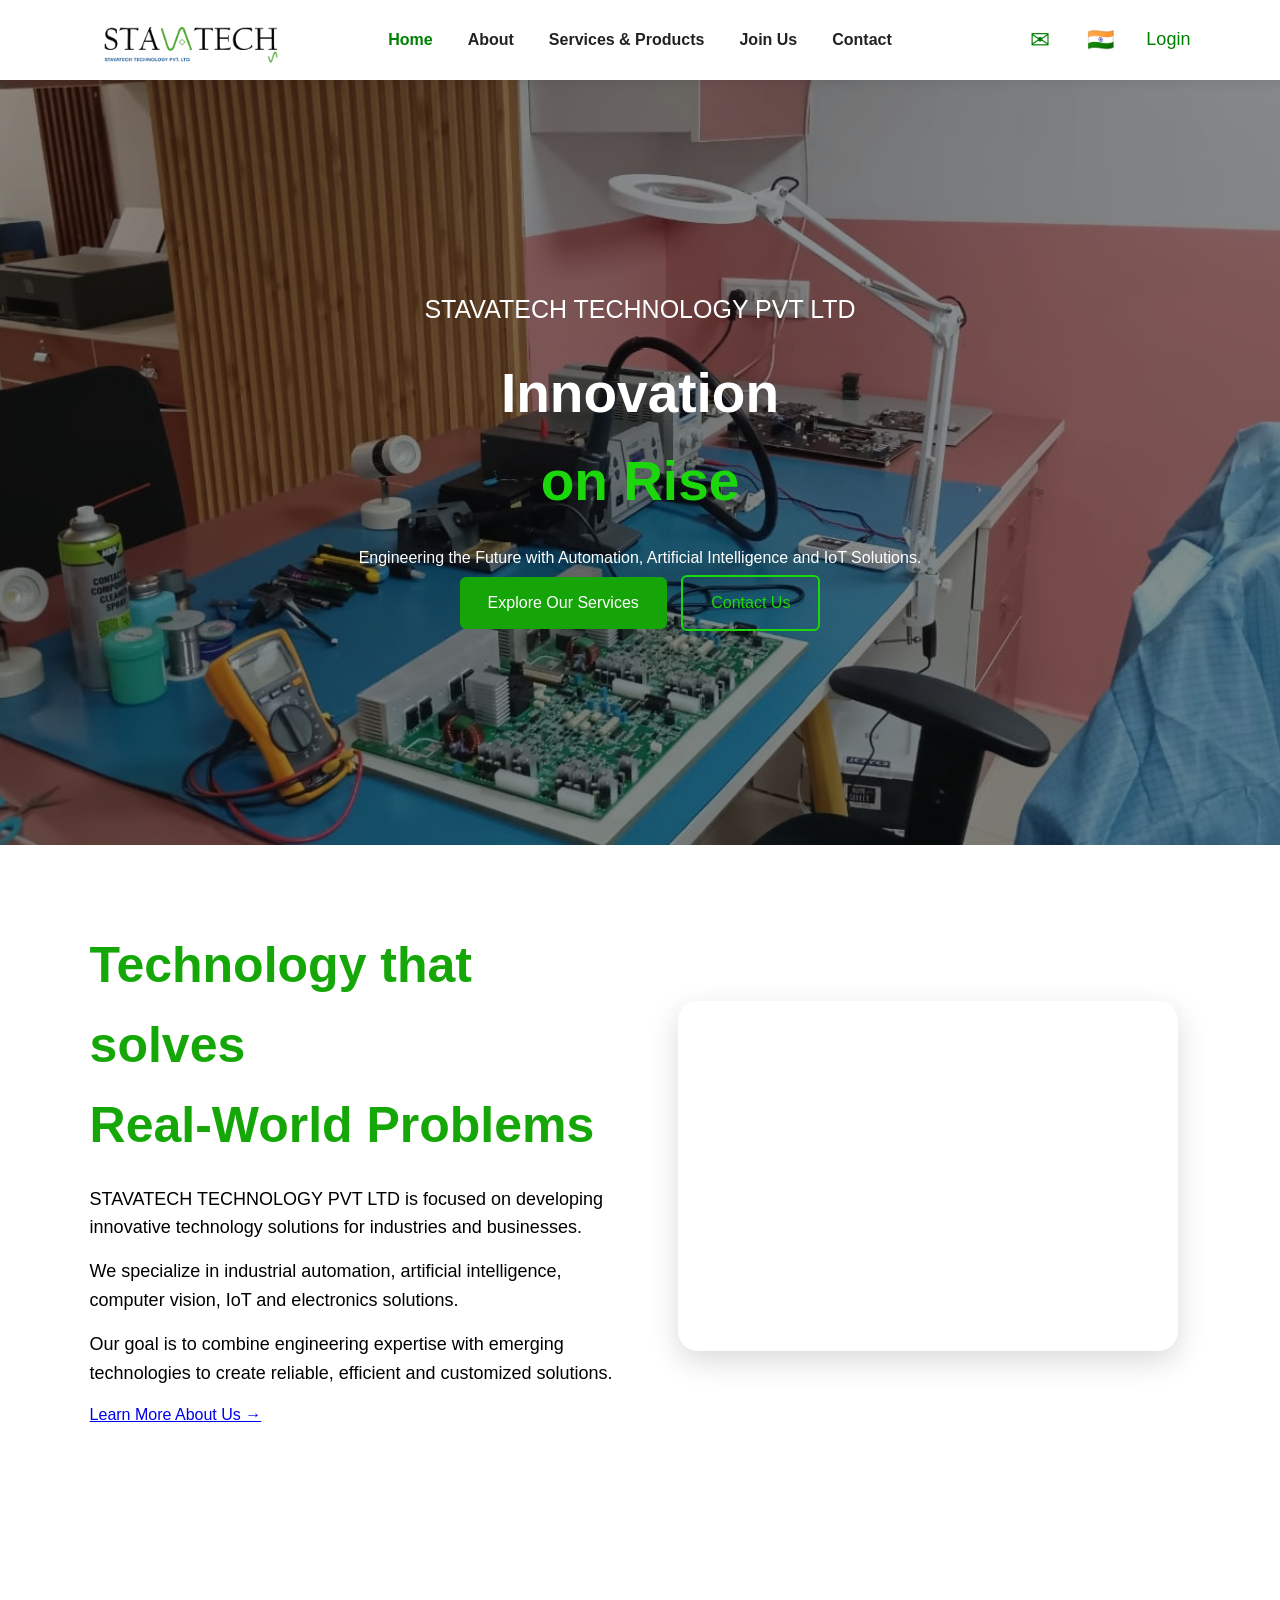
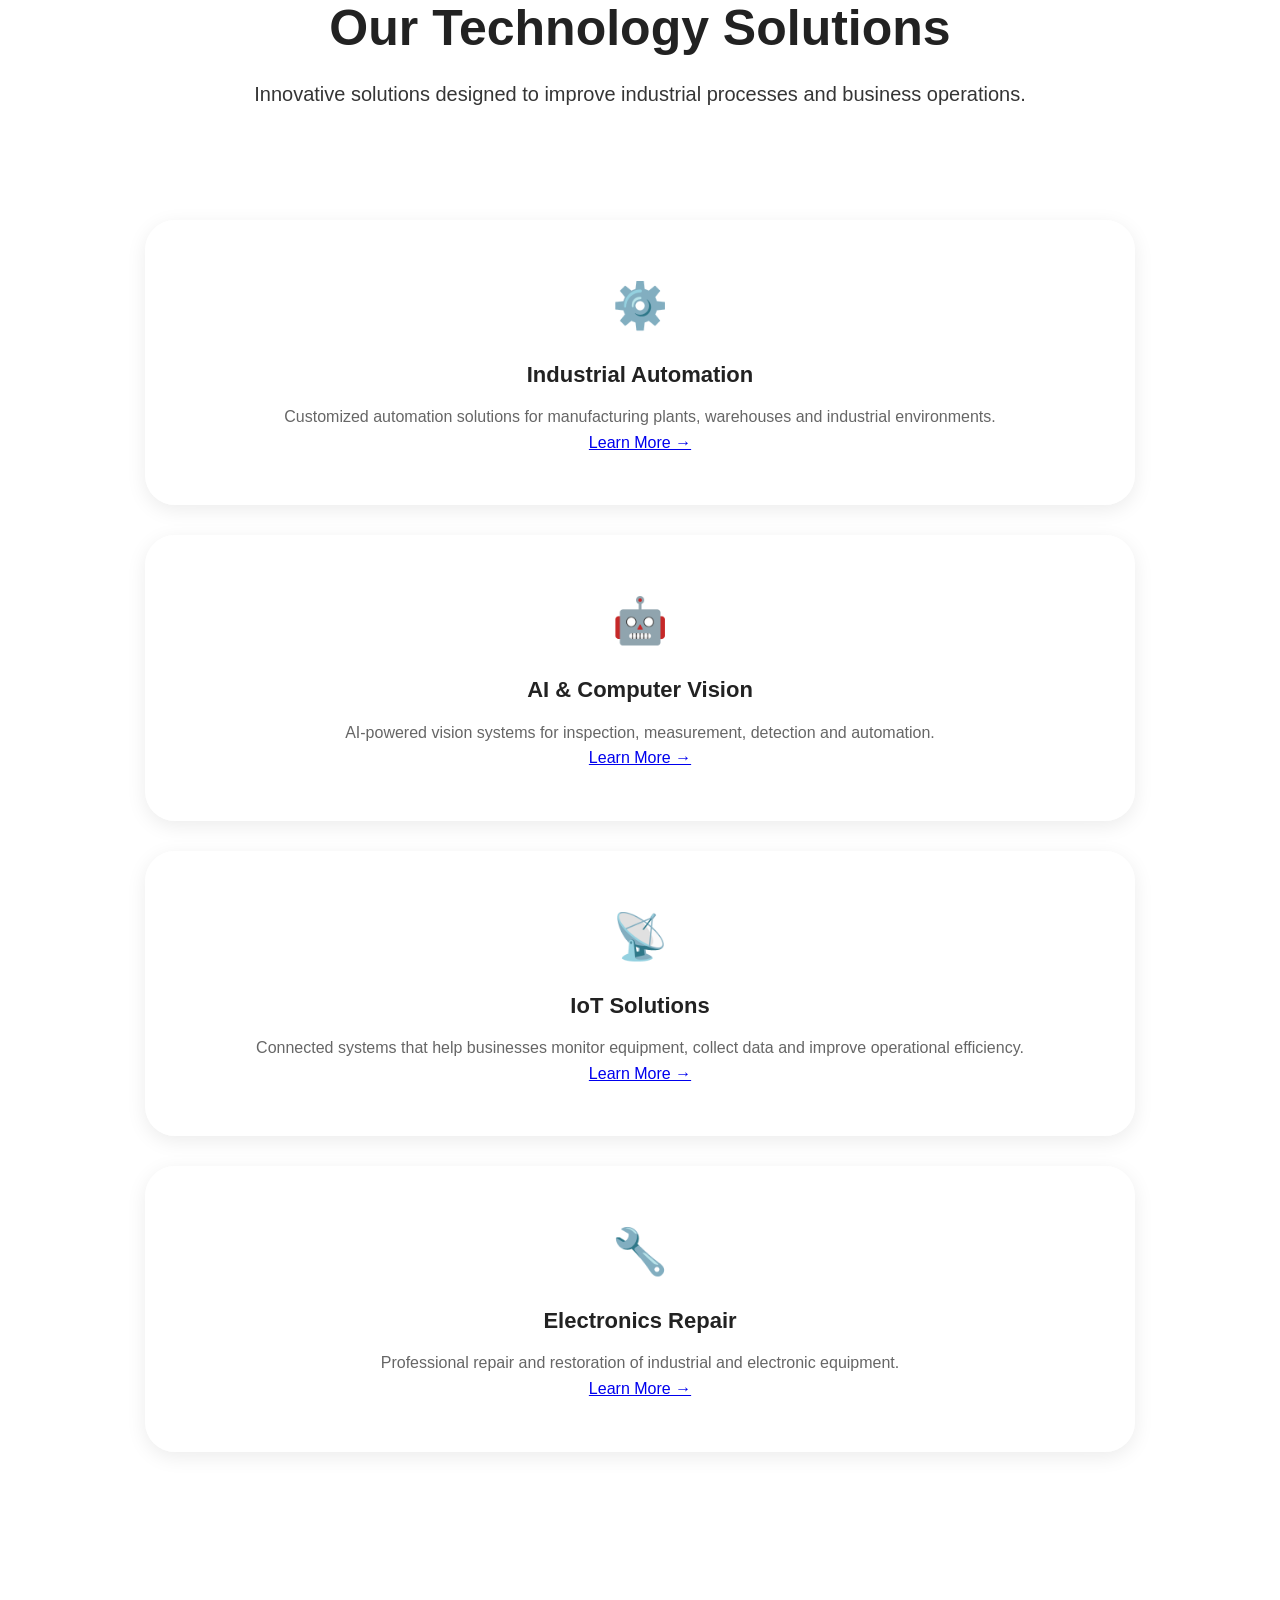
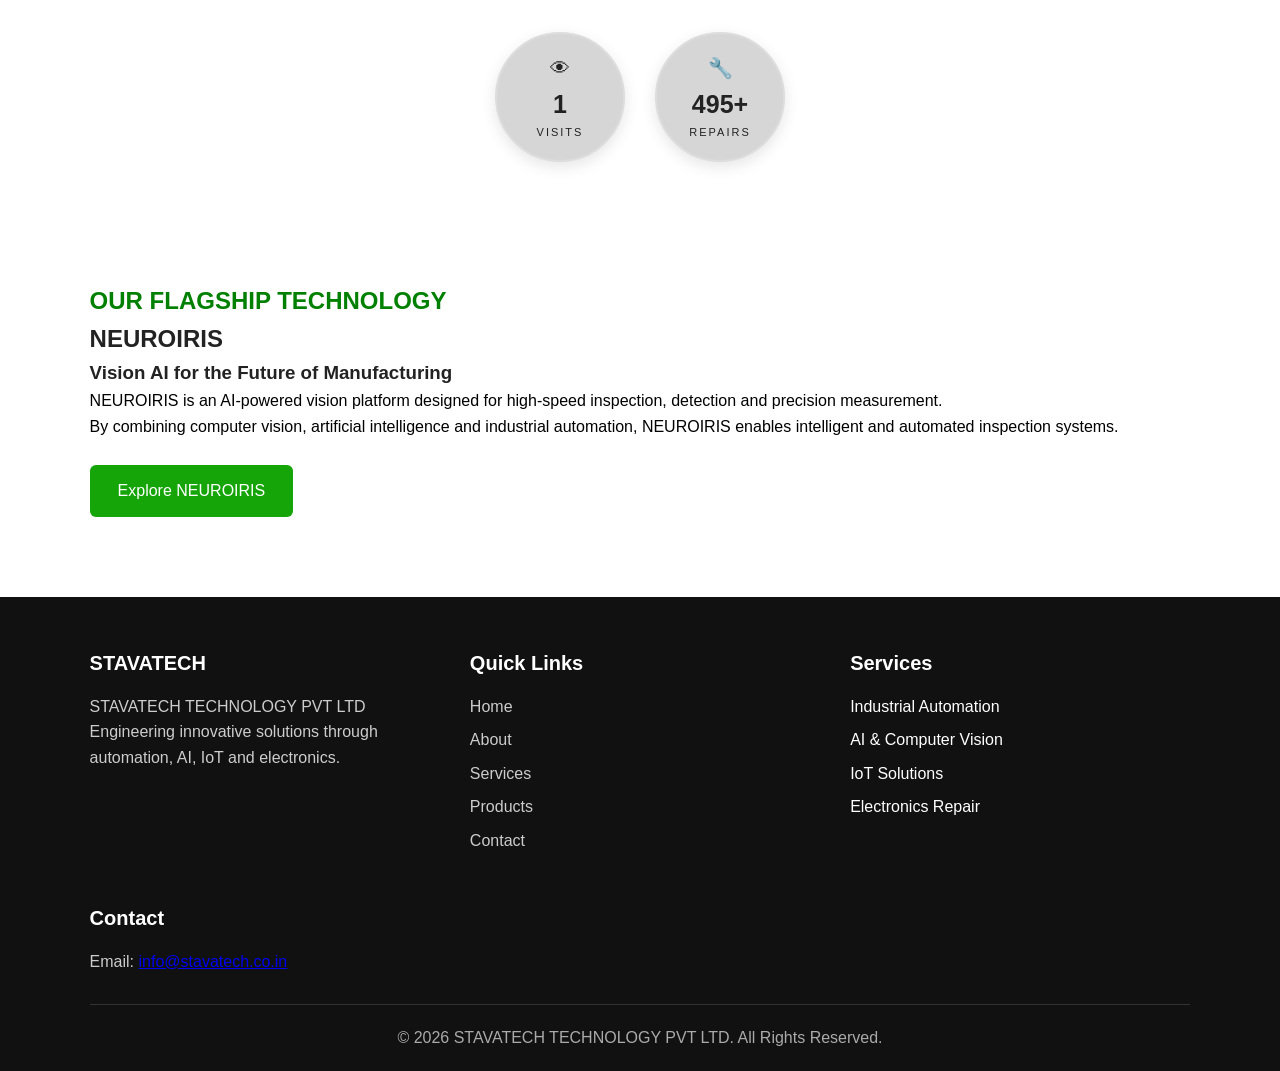
==== index.html @ 7c01b71f "Test commit" ====
<!doctype html>
<html lang="en">
  <head>
    <meta charset="UTF-8" />
    <meta name="viewport" content="width=device-width, initial-scale=1.0" />
    <link rel="icon" type="image/png" href="assets/logo1.png" />
    <link rel="stylesheet" href="style.css" />

    <title>STAVATECH TECHNOLOGY PVT LTD</title>
  </head>

  <body>
    <!--nav bar-->

    <header class="header">
      <nav class="navbar">
        <!--logo-->
        <div class="logo">
          <a href="index.html" class="logo">
            <img src="assets/logobg.png" alt="STAVATECH Logo" />
          </a>
        </div>

        <!--nav links-->
        <ul class="nav-links">
          <li>
            <a href="index.html" class="active">Home</a>
          </li>

          <li>
            <a href="about.html">About</a>
          </li>

          <li>
            <a href="services.html">Services & Products</a>
          </li>

          <li>
            <a href="join.html">Join Us</a>
          </li>

          <li>
            <a href="contact.html">Contact</a>
          </li>
        </ul>

        <!--email-->
        <a
          href="mailto:info@stavatech.co.in"
          class="email-icon"
          title="Email Us"
        >
          ✉
        </a>

        <!--linkedin-->
        <a
          href="https://www.linkedin.com/company/stavatech/"
          class="linkedin-icon"
          title="Visit our LinkedIn"
          target="_blank"
        >
          🇮🇳
        </a>

        <!--login-->
        <a href="login.html" class="login-icon" title="Login"> Login </a>
      </nav>
    </header>

    <!--HERO-->

    <main>
      <section class="hero">
        <!--slideshow-->

        <div class="hero-slideshow">
          <div
            class="slide active"
            style="background-image: url(&quot;assets/hero1.jpg&quot;)"
          ></div>

          <div
            class="slide"
            style="background-image: url(&quot;assets/hero2.jpg&quot;)"
          ></div>

          <div
            class="slide"
            style="background-image: url(&quot;assets/img4.jpg&quot;)"
          ></div>

          <div
            class="slide"
            style="background-image: url(&quot;assets/right.png&quot;)"
          ></div>

          <div
            class="slide"
            style="background-image: url(&quot;assets/hero5.jpeg&quot;)"
          ></div>
        </div>

        <div class="hero-overlay"></div>

        <!-- Hero Text -->

        <div class="hero-content">
          <p class="company-name">STAVATECH TECHNOLOGY PVT LTD</p>

          <h1>
            Innovation<br />
            <span>on Rise</span>
          </h1>

          <p>
            Engineering the Future with Automation, Artificial Intelligence and
            IoT Solutions.
          </p>

          <a href="services.html" class="btn"> Explore Our Services </a>

          <a href="contact.html" class="btn btn-outline"> Contact Us </a>
        </div>
      </section>

      <!-- INTRODUCTION -->

      <section>
        <div class="intro-container">
          <div class="intro-text">
            <h2>
              Technology that solves<br />
              Real-World Problems
            </h2>

            <p>
              STAVATECH TECHNOLOGY PVT LTD is focused on developing innovative
              technology solutions for industries and businesses.
            </p>

            <p>
              We specialize in industrial automation, artificial intelligence,
              computer vision, IoT and electronics solutions.
            </p>

            <p>
              Our goal is to combine engineering expertise with emerging
              technologies to create reliable, efficient and customized
              solutions.
            </p>

            <a href="about.html" class="text-link small-text">
              Learn More About Us →
            </a>
          </div>

          <div class="intro-image">
            <video autoplay muted loop playsinline>
              <source src="assets/vid.mp4" type="video/mp4" />

              Your browser does not support the video tag.
            </video>
          </div>
        </div>
      </section>

      <!-- SERVICES -->

      <section>
        <div class="section-title">
          <h2>Our Technology Solutions</h2>

          <p>
            Innovative solutions designed to improve industrial processes and
            business operations.
          </p>
        </div>

        <div class="services-container">
          <!--1-->

          <div class="service-card">
            <div class="service-icon">⚙️</div>

            <h3>Industrial Automation</h3>

            <p>
              Customized automation solutions for manufacturing plants,
              warehouses and industrial environments.
            </p>

            <a href="services.html"> Learn More → </a>
          </div>

          <!--2-->

          <div class="service-card">
            <div class="service-icon">🤖</div>

            <h3>AI & Computer Vision</h3>

            <p>
              AI-powered vision systems for inspection, measurement, detection
              and automation.
            </p>

            <a href="services.html"> Learn More → </a>
          </div>

          <!--3-->

          <div class="service-card">
            <div class="service-icon">📡</div>

            <h3>IoT Solutions</h3>

            <p>
              Connected systems that help businesses monitor equipment, collect
              data and improve operational efficiency.
            </p>

            <a href="services.html"> Learn More → </a>
          </div>

          <!--4-->

          <div class="service-card">
            <div class="service-icon">🔧</div>

            <h3>Electronics Repair</h3>

            <p>
              Professional repair and restoration of industrial and electronic
              equipment.
            </p>

            <a href="services.html"> Learn More → </a>
          </div>
        </div>
      </section>

      <!-- COUNTERS -->

      <div class="counters-container">
        <div class="counter-circle">
          <span class="counter-icon"> 👁 </span>

          <span id="visitCount"> 0 </span>

          <small> VISITS </small>
        </div>

        <div class="counter-circle">
          <span class="counter-icon"> 🔧 </span>

          <span id="repairCount"> 500 </span>

          <small> REPAIRS </small>
        </div>
      </div>

      <!-- NEUROIRIS SECTION -->

      <section>
        <div>
          <div>
            <h1 style="color: #008000">OUR FLAGSHIP TECHNOLOGY</h1>

            <h2>NEUROIRIS</h2>

            <h3>Vision AI for the Future of Manufacturing</h3>

            <p style="color: black">
              NEUROIRIS is an AI-powered vision platform designed for high-speed
              inspection, detection and precision measurement.
            </p>

            <p style="color: black">
              By combining computer vision, artificial intelligence and
              industrial automation, NEUROIRIS enables intelligent and automated
              inspection systems.
            </p>

            <br />

            <a href="product.html" class="btn primary-btn">
              Explore NEUROIRIS
            </a>
          </div>
        </div>
      </section>
    </main>

    <!-- FOOTER -->

    <footer class="footer">
      <div class="container footer-container">
        <!-- Company -->

        <div class="footer-column">
          <h3>STAVATECH</h3>

          <p>STAVATECH TECHNOLOGY PVT LTD</p>

          <p>
            Engineering innovative solutions through automation, AI, IoT and
            electronics.
          </p>
        </div>

        <div class="footer-column">
          <h3>Quick Links</h3>

          <ul>
            <li>
              <a href="index.html"> Home </a>
            </li>

            <li>
              <a href="about.html"> About </a>
            </li>

            <li>
              <a href="services.html"> Services </a>
            </li>

            <li>
              <a href="product.html"> Products </a>
            </li>

            <li>
              <a href="contact.html"> Contact </a>
            </li>
          </ul>
        </div>

        <!-- Services -->

        <div class="footer-column">
          <h3>Services</h3>

          <ul>
            <li>Industrial Automation</li>

            <li>AI & Computer Vision</li>

            <li>IoT Solutions</li>

            <li>Electronics Repair</li>
          </ul>
        </div>

        <div class="footer-column">
          <h3>Contact</h3>

          <p>
            Email:

            <a href="mailto:info@stavatech.co.in"> info@stavatech.co.in </a>
          </p>
        </div>
      </div>

      <div class="footer-bottom">
        <p>© 2026 STAVATECH TECHNOLOGY PVT LTD. All Rights Reserved.</p>
      </div>
    </footer>

    <button id="backToTop">↑</button>
    <script src="script.js"></script>
  </body>
</html>
---- style.css ----
* {
  margin: 0;
  padding: 0;
  box-sizing: border-box;
}

html {
  scroll-behavior: smooth;
}

body {
  font-family: Arial, Helvetica, sans-serif;
  background-color: #ffffff;
  color: #222;
  line-height: 1.6;
}

.navbar {
  width: 100%;
  background-color: #ffffff;
  padding: 15px 7%;

  display: flex;
  align-items: center;

  position: sticky;
  top: 0;
  z-index: 1000;

  box-shadow: 0 2px 10px rgba(0, 0, 0, 0.08);
}

.logo {
  font-size: 28px;
  font-weight: bold;
  color: #0b5ed7;
  text-decoration: none;
}

.logo img {
  width: 200px;
  height: auto;
  display: block;
}

.logo span {
  color: #222;
}

.nav-links {
  position: absolute;
  left: 50%;
  transform: translateX(-50%);

  display: flex;
  list-style: none;
  gap: 35px;
}

.nav-links li a {
  text-decoration: none;
  color: #222;
  font-size: 16px;
  font-weight: 600;
  transition: 0.3s;
}

.nav-links li a:hover {
  color: #008000;
}

.email-icon {
  position: absolute;
  right: 18%;

  font-size: 24px;
  color: #008000;
  text-decoration: none;

  transition: 0.3s;
}

.email-icon:hover {
  color: #008000;
  transform: scale(1.15);
}

.linkedin-icon {
  position: absolute;
  right: 13%;

  font-size: 22px;
  color: #008000;

  text-decoration: none;

  transition: 0.3s;
  font-weight: bold;
}

.linkedin-icon:hover {
  color: #008000;
  transform: scale(1.15);
}

.login-icon {
  position: absolute;
  right: 7%;

  font-size: 18px;
  color: #008000;

  text-decoration: none;

  transition: 0.3s;
}

.login-icon:hover {
  color: #008000;
  transform: scale(1.15);
}

/* Active navigation link */

.nav-links li a.active {
  color: #008000;
  font-weight: bold;
}

/*HERO SECTION*/

.hero {
  min-height: 85vh;
  display: flex;
  align-items: center;
  justify-content: center;
  text-align: center;
  padding: 80px 7%;
  background: linear-gradient(135deg, #eaf3ff, #ffffff);
}

.hero-content {
  max-width: 900px;
}

.hero h1 {
  font-size: 55px;
  margin-bottom: 20px;
  color: #ffffff;
}

.hero h1 span {
  color: #1cd70b;
}

.hero1 p {
  font-size: 19px;
  color: #ffffff;
  max-width: 700px;
  margin: 0 auto 30px;
}

/*  HERO SLIDESHOW*/

.hero {
  position: relative;
  min-height: 85vh;
  overflow: hidden;

  display: flex;
  align-items: center;
  justify-content: center;

  text-align: center;

  padding: 80px 7%;

  color: white;
}

/* Slideshow container */

.hero-slideshow {
  position: absolute;
  top: 0;
  left: 0;

  width: 100%;
  height: 100%;

  overflow: hidden;
  z-index: 0;
}

/* Individual slides */

.slide {
  position: absolute;

  top: 0;
  left: 0;

  width: 100%;
  height: 100%;

  background-size: cover;
  background-position: center;

  /* Start outside the screen on the right */
  transform: translateX(100%);

  transition: transform 1s ease-in-out;
}

/* Active slide */

.slide.active {
  transform: translateX(0);
}

.slide.previous {
  transform: translateX(-100%);
}

/* Dark overlay */

.hero-overlay {
  position: absolute;

  top: 0;
  left: 0;

  width: 100%;
  height: 100%;

  background: rgba(0, 0, 0, 0.45);

  z-index: 1;
}

/* Hero content */

.hero-content {
  position: relative;

  z-index: 2;

  max-width: 900px;

  color: white;
}

/* Company name */

.company-name {
  font-size: 25px;
  margin-bottom: 20px;

  color: white;
}

/* Buttons */

.hero .btn {
  margin: 5px;
}

/*INTRO*/

.intro-container {
  display: flex;
  flex-direction: row;

  gap: 50px;
}

.intro-text {
  flex: 1;
}

.intro-text h2 {
  font-size: 50px;
  margin-bottom: 20px;
  color: #15a707;
}

.intro-text p {
  color: #000000;
  margin-bottom: 15px;
  font-size: large;
  font-weight: 500;
}

.intro-image {
  flex: 1;
}

.intro-image {
  flex: 1;
  display: flex;
  justify-content: center;
  align-items: center;
}

.intro-image video {
  width: 100%;
  max-width: 500px;
  height: 350px;
  object-fit: cover;
  border-radius: 20px;
  box-shadow: 0 10px 30px rgba(0, 0, 0, 0.15);
}
/*BUTTONS*/

.btn {
  display: inline-block;
  padding: 13px 28px;
  background-color: #15a508;
  color: #ffffff;
  text-decoration: none;
  border-radius: 6px;
  font-size: 16px;
  border: none;
  cursor: pointer;
  transition: 0.3s;
}

.btn:hover {
  background-color: #15a508;
  transform: translateY(-2px);
}

.btn-outline {
  background-color: transparent;
  color: #1cd70b;
  border: 2px solid #1cd70b;
  margin-left: 10px;
}

.btn-outline:hover {
  background-color: #1cd70b;
  color: #ffffff;
}

/*SECTION*/

section {
  padding: 80px 7%;
}

.section-title {
  text-align: center;
  margin-bottom: 50px;
}

.section-title h2 {
  font-size: 50px;
  margin-bottom: 10px;
}

.section-title p {
  color: #353535;
  font-size: 20px;
}

/*ABOUT SECTION*/

.about-container {
  display: flex;
  flex-direction: row;

  gap: 50px;
}

.about-text {
  flex: 1;
}

.about-text h2 {
  font-size: 38px;
  margin-bottom: 20px;
}

.about-text p {
  color: #555;
  margin-bottom: 15px;
  font-size: medium;
}

.about-image {
  flex: 1;
}

.about-image img {
  width: 100%;
  max-width: 550px;
  border-radius: 10px;
}

.custom-image img {
  width: 100%;
  border-radius: 10px;
  margin: 0 auto;
  display: block;
  max-width: 1400px;
  height: auto;
}

/*SERVICES*/

.services-container {
  display: flex;
  flex-direction: column;
  gap: 30px;
  padding: 60px 5%;
}

.services-container1 {
  display: flex;
  flex-direction: row;
  gap: 30px;
  padding: 60px 5%;
}

.service-card {
  padding: 50px;
  background-color: #ffffffb0;
  border-radius: 30px;
  border-color: #000000;
  box-shadow: 0 5px 20px rgba(0, 0, 0, 0.08);
  text-align: center;
  transition: 0.3s;
}

.service-card:hover {
  transform: translateY(-8px);
}

.service-icon {
  font-size: 45px;
  margin-bottom: 15px;
}

.service-card h3 {
  margin-bottom: 12px;
  font-size: 22px;
}

.service-card p {
  color: #666;
}

.project {
  position: relative;
  min-height: 85vh;
  display: flex;
  align-items: center;
  justify-content: center;
  text-align: center;
  padding: 80px 7%;

  background: linear-gradient(135deg, #eaf3ff, #ffffff);
}

.project-content {
  max-width: 900px;
}

.project h1 {
  font-size: 55px;
  margin-bottom: 20px;
  color: #000000;
}

.project h1 span {
  color: #1cd70b;
}

.project p {
  font-size: 19px;
  color: #000000;
  max-width: 700px;
  margin: 0 auto 30px;
}

/*PRODUCTS*/

.products-container {
  display: grid;
  grid-template-columns: repeat(3, 1fr);
  gap: 30px;
}

.product-card {
  background-color: #ffffff;
  border-radius: 10px;
  overflow: hidden;
  box-shadow: 0 5px 20px rgba(0, 0, 0, 0.08);
  transition: 0.3s;
}

.product-card:hover {
  transform: translateY(-8px);
}

.product-card img {
  width: 100%;
  height: 220px;
  object-fit: cover;
}

.product-content {
  padding: 25px;
}

.product-content h3 {
  font-size: 22px;
  margin-bottom: 10px;
}

.product-content p {
  color: #666;
  margin-bottom: 15px;
}
/* Image slider inside product card */

.card-image-slider {
  position: relative;
  width: 100%;
  height: 220px;
  overflow: hidden;
}

.card-image-slider > img {
  width: 100%;
  height: 100%;
  object-fit: cover;
  display: block;
}

/* Left and right buttons */

.slider-btn {
  position: absolute;
  top: 50%;
  transform: translateY(-50%);
  z-index: 2;

  width: 40px;
  height: 40px;

  border: none;
  border-radius: 50%;

  background: rgba(0, 0, 0, 0.55);
  color: white;

  font-size: 24px;
  cursor: pointer;

  display: flex;
  align-items: center;
  justify-content: center;

  transition: 0.3s;
}

.slider-btn:hover {
  background: #0aaa0a;
}

.slider-btn.prev {
  left: 10px;
}

.slider-btn.next {
  right: 10px;
}

/* Hide the extra images */

.slider-images {
  display: none;
}
/*CONTACT */

.contact-container {
  display: grid;
  grid-template-columns: 1fr 1fr;
  gap: 50px;
}

.contact-info h2 {
  font-size: 35px;
  margin-bottom: 20px;
}

.contact-info p {
  color: #555;
  margin-bottom: 15px;
}

.contact-details {
  margin-top: 25px;
}

.contact-details p {
  margin-bottom: 12px;
}

.contact-form {
  background-color: #066d035d;
  padding: 30px;
  border-radius: 10px;
}

.contact-form input,
.contact-form textarea {
  width: 100%;
  padding: 13px;
  margin-bottom: 15px;
  border: 1px solid #ddd;
  border-radius: 5px;
  font-size: 15px;
  outline: none;
}

.contact-form input:focus,
.contact-form textarea:focus {
  border-color: #0b5ed7;
}

.contact-form textarea {
  height: 150px;
  resize: vertical;
}

.location-section {
  text-align: center;
  padding: 60px 7%;
  background: #f8fafc;
}

.location-section h2 {
  font-size: 36px;
  margin-bottom: 10px;
  color: #111827;
}

.location-section p {
  color: #555;
  margin-bottom: 30px;
}

.location-map {
  max-width: 900px;
  margin: auto;
}

.location-map img {
  width: 70%;
  height: auto;
  display: block;
  border-radius: 15px;
  box-shadow: 0 8px 25px rgba(0, 0, 0, 0.12);
}

/*PAGE HEADER */

.page-header {
  background-color: #eaf3ff;
  text-align: center;
  padding: 80px 7%;
}

.page-header h1 {
  font-size: 45px;
  margin-bottom: 10px;
}

.page-header p {
  color: #666;
  font-size: 18px;
}

/*FOOTER*/

footer {
  background-color: #111;
  color: #ffffff;
  padding: 50px 7% 20px;
}

.footer-container {
  display: grid;
  grid-template-columns: repeat(3, 1fr);
  gap: 40px;
  margin-bottom: 30px;
}

.footer-column h3 {
  margin-bottom: 15px;
  font-size: 20px;
}

.footer-column p {
  color: #ccc;
}

.footer-column ul {
  list-style: none;
}

.footer-column ul li {
  margin-bottom: 8px;
}

.footer-column ul li a {
  color: #ccc;
  text-decoration: none;
  transition: 0.3s;
}

.footer-column ul li a:hover {
  color: #ffffff;
}

.footer-bottom {
  border-top: 1px solid #333;
  padding-top: 20px;
  text-align: center;
  color: #aaa;
}

/*BACK TO TOP BUTTON*/

#backToTop {
  position: fixed;
  bottom: 25px;
  right: 25px;
  width: 45px;
  height: 45px;
  border: none;
  border-radius: 50%;
  background-color: #06b8068c;
  color: white;
  font-size: 20px;
  cursor: pointer;
  display: none;
  z-index: 999;
}

#backToTop:hover {
  background-color: #06b8068c;
}

/*VISIT COUNTER*/

.counters-container {
  width: 100%;
  display: flex;
  justify-content: center;
  align-items: center;
  gap: 30px;
  margin: 40px 0;
}

.counter-circle {
  width: 130px;
  height: 130px;

  border: 2px solid #ddd;
  border-radius: 50%;

  display: flex;
  flex-direction: column;
  justify-content: center;
  align-items: center;

  background: rgb(214, 214, 214);
  color: #222;

  box-shadow: 0 5px 15px rgba(0, 0, 0, 0.1);

  transition: 0.3s ease;
}

.counter-circle:hover {
  border-color: #00a651;
  box-shadow: 0 0 20px rgba(0, 166, 81, 0.5);
  transform: scale(1.08);
}

.counter-icon {
  font-size: 20px;
}

.counter-circle span:nth-child(2) {
  font-size: 25px;
  font-weight: bold;
}

.counter-circle small {
  font-size: 11px;
  letter-spacing: 2px;
}

/* Hover effect */
.counter-circle:hover {
  border-color: #00a651;
  box-shadow:
    0 0 10px #00a651,
    0 0 25px rgba(0, 166, 81, 0.5);

  transform: scale(1.08);
}

/*LOGIN*/

.login-container {
  min-height: 100vh;

  display: flex;
  justify-content: center;
  align-items: center;

  background: linear-gradient(135deg, #eaf3ff, #ffffff);

  padding: 20px;
}

.login-card {
  width: 100%;
  max-width: 420px;
  background: white;
  padding: 40px;
  border-radius: 20px;
  box-shadow: 0 10px 35px rgba(0, 0, 0, 0.12);
  text-align: center;
}

.login-logo h1 {
  font-size: 32px;
  margin-bottom: 25px;
}

.login-logo span {
  color: #00a651;
}

.login-logo b {
  color: #111;
}

.login-card h2 {
  font-size: 30px;
  margin-bottom: 8px;
  color: #222;
}

.login-subtitle {
  color: #777;
  margin-bottom: 30px;
}

.input-group {
  text-align: left;
  margin-bottom: 20px;
}

.input-group label {
  display: block;
  margin-bottom: 7px;
  font-size: 14px;
  font-weight: 600;
  color: #333;
}

.input-group input {
  width: 100%;
  padding: 13px;
  border: 1px solid #ddd;
  border-radius: 8px;
  font-size: 15px;
  box-sizing: border-box;
  outline: none;
  transition: 0.3s;
}

.input-group input:focus {
  border-color: #00a651;
  box-shadow: 0 0 5px rgba(0, 166, 81, 0.25);
}

.login-options {
  display: flex;
  justify-content: space-between;
  align-items: center;
  font-size: 13px;
  margin-bottom: 25px;
}

.login-options a {
  color: #00a651;
  text-decoration: none;
}

.login-btn {
  width: 100%;
  padding: 14px;
  border: none;
  border-radius: 8px;
  background: #00a651;
  color: white;
  font-size: 16px;
  font-weight: bold;
  cursor: pointer;
  transition: 0.3s;
}

.login-btn:hover {
  background: #008f45;
  transform: translateY(-2px);
  box-shadow: 0 5px 15px rgba(0, 166, 81, 0.3);
}

.divider {
  display: flex;
  align-items: center;
  margin: 30px 0;
  color: #999;
}

.divider::before,
.divider::after {
  content: "";
  flex: 1;
  height: 1px;
  background: #ddd;
}

.divider span {
  padding: 0 12px;
  font-size: 12px;
}

.register-text {
  font-size: 14px;
  color: #666;
}

.register-text a {
  color: #00a651;
  font-weight: bold;
  text-decoration: none;
}

/*JOIN OUR TEAM PAGE */

/* HERO */

.join-hero {
  min-height: 75vh;
  display: flex;
  align-items: center;
  justify-content: center;
  text-align: center;
  padding: 80px 7%;
  background:
    linear-gradient(rgba(0, 0, 0, 0.65), rgba(0, 0, 0, 0.65)),
    url("assets/hero2.jpg");
  background-size: cover;
  background-position: center;
}

.join-hero-content {
  max-width: 900px;
}

.small-heading {
  color: #19b65b;
  font-size: 14px;
  font-weight: 700;
  letter-spacing: 2px;
  margin-bottom: 15px;
}

.join-hero h1 {
  font-size: 60px;
  color: white;
  margin-bottom: 20px;
}

.join-hero h1 span {
  color: #19b65b;
}

.join-hero p {
  color: #eeeeee;
  font-size: 18px;
  line-height: 1.8;
  max-width: 700px;
  margin: 0 auto 30px;
}

/* BUTTON */

.join-btn {
  display: inline-block;
  padding: 14px 28px;
  background: #19b65b;
  color: white;
  text-decoration: none;
  border-radius: 6px;
  font-weight: 600;
  transition: 0.3s;
}

.join-btn:hover {
  background: #128a45;
  transform: translateY(-3px);
}

/*WHY JOIN*/

.why-join {
  padding: 90px 7%;
  background: #ffffff;
  text-align: center;
}

.section-heading {
  max-width: 750px;
  margin: 0 auto 50px;
}

.section-heading > p:first-child {
  color: #19b65b;
  font-size: 14px;
  font-weight: bold;
  letter-spacing: 2px;
}

.section-heading h2 {
  font-size: 42px;
  margin: 10px 0 15px;
  color: #111111;
}

.section-heading h2 span {
  color: #19b65b;
}

.section-heading p {
  color: #666666;
  line-height: 1.7;
}

/* BENEFITS */

.benefits-container {
  display: grid;
  grid-template-columns: repeat(4, 1fr);
  gap: 25px;
  max-width: 1200px;
  margin: auto;
}

.benefit-card {
  padding: 35px 25px;
  background: #ffffff;
  border-radius: 12px;
  box-shadow: 0 8px 30px rgba(0, 0, 0, 0.08);
  transition: 0.3s;
}

.benefit-card:hover {
  transform: translateY(-8px);
  box-shadow: 0 15px 35px rgba(0, 0, 0, 0.13);
}

.benefit-icon {
  font-size: 40px;
  margin-bottom: 15px;
}

.benefit-card h3 {
  font-size: 22px;
  color: #111111;
  margin-bottom: 12px;
}

.benefit-card p {
  color: #666666;
  line-height: 1.6;
}

/*OPENINGS */

.openings {
  padding: 90px 7%;
  background: #f5f8fb;
}

.jobs-container {
  max-width: 1000px;
  margin: auto;
}

.job-card {
  display: flex;
  align-items: center;
  justify-content: space-between;
  gap: 30px;
  background: white;
  padding: 30px;
  margin-bottom: 20px;
  border-radius: 12px;
  box-shadow: 0 5px 20px rgba(0, 0, 0, 0.07);
  transition: 0.3s;
}

.job-card:hover {
  transform: translateY(-4px);
  box-shadow: 0 10px 30px rgba(0, 0, 0, 0.12);
}

.job-info {
  flex: 1;
}

.job-type {
  display: inline-block;
  font-size: 11px;
  font-weight: bold;
  color: #19b65b;
  background: #e9f9f0;
  padding: 5px 10px;
  border-radius: 20px;
  margin-bottom: 10px;
}

.job-card h3 {
  color: #111111;
  font-size: 23px;
  margin: 5px 0 10px;
}

.job-card p {
  color: #666666;
  line-height: 1.6;
  margin-bottom: 15px;
}

.job-details {
  display: flex;
  gap: 25px;
  color: #777777;
  font-size: 14px;
}

.apply-btn {
  white-space: nowrap;
  text-decoration: none;
  color: white;
  background: #111111;
  padding: 12px 22px;
  border-radius: 6px;
  font-weight: 600;
  transition: 0.3s;
}

.apply-btn:hover {
  background: #19b65b;
}

/*APPLICATION*/

.application {
  padding: 100px 7%;
  text-align: center;
  background: #111111;
}

.application-content {
  max-width: 800px;
  margin: auto;
}

.application h2 {
  font-size: 42px;
  color: white;
  margin: 10px 0 20px;
}

.application h2 span {
  color: #19b65b;
}

.application p:not(.small-heading) {
  color: #cccccc;
  line-height: 1.8;
  margin-bottom: 30px;
}

/* =========================
   MOVING IMAGE STRIP
========================= */

.image-strip {
  width: 100%;
  overflow: hidden;
  background: none;
  padding: 35px 0;
  margin-top: 10px;
  margin-bottom: 0;
  border-top: 1px solid #ddd;
  border-bottom: 1px solid #ddd;
}

.image-track {
  display: flex;
  width: max-content;
  gap: 20px;
  animation: imageScroll 25s linear infinite;
}

.image-track img {
  width: 280px;
  height: 170px;
  object-fit: cover;
  border-radius: 12px;
  flex-shrink: 0;
  box-shadow: 0 5px 15px rgba(0, 0, 0, 0.15);
}

/* Continuous horizontal movement */

@keyframes imageScroll {
  0% {
    transform: translateX(0);
  }

  100% {
    transform: translateX(-50%);
  }
}
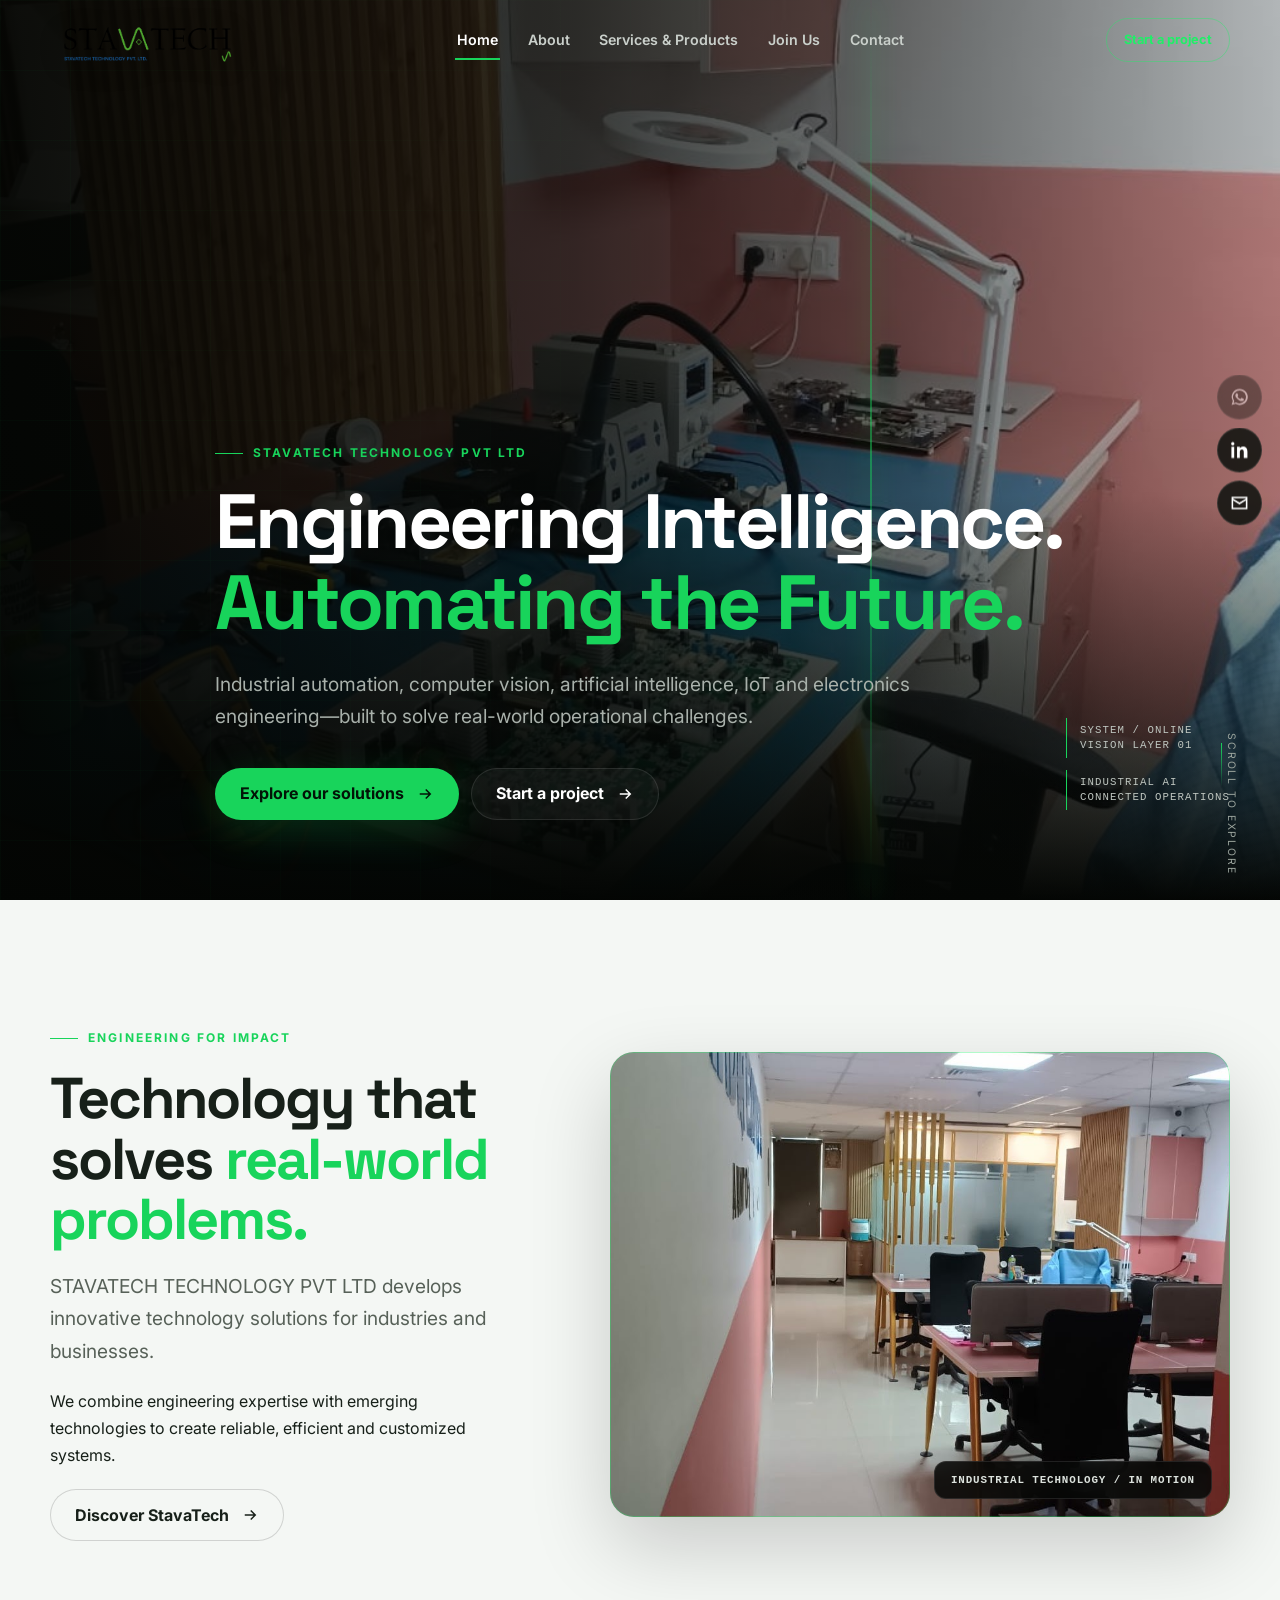
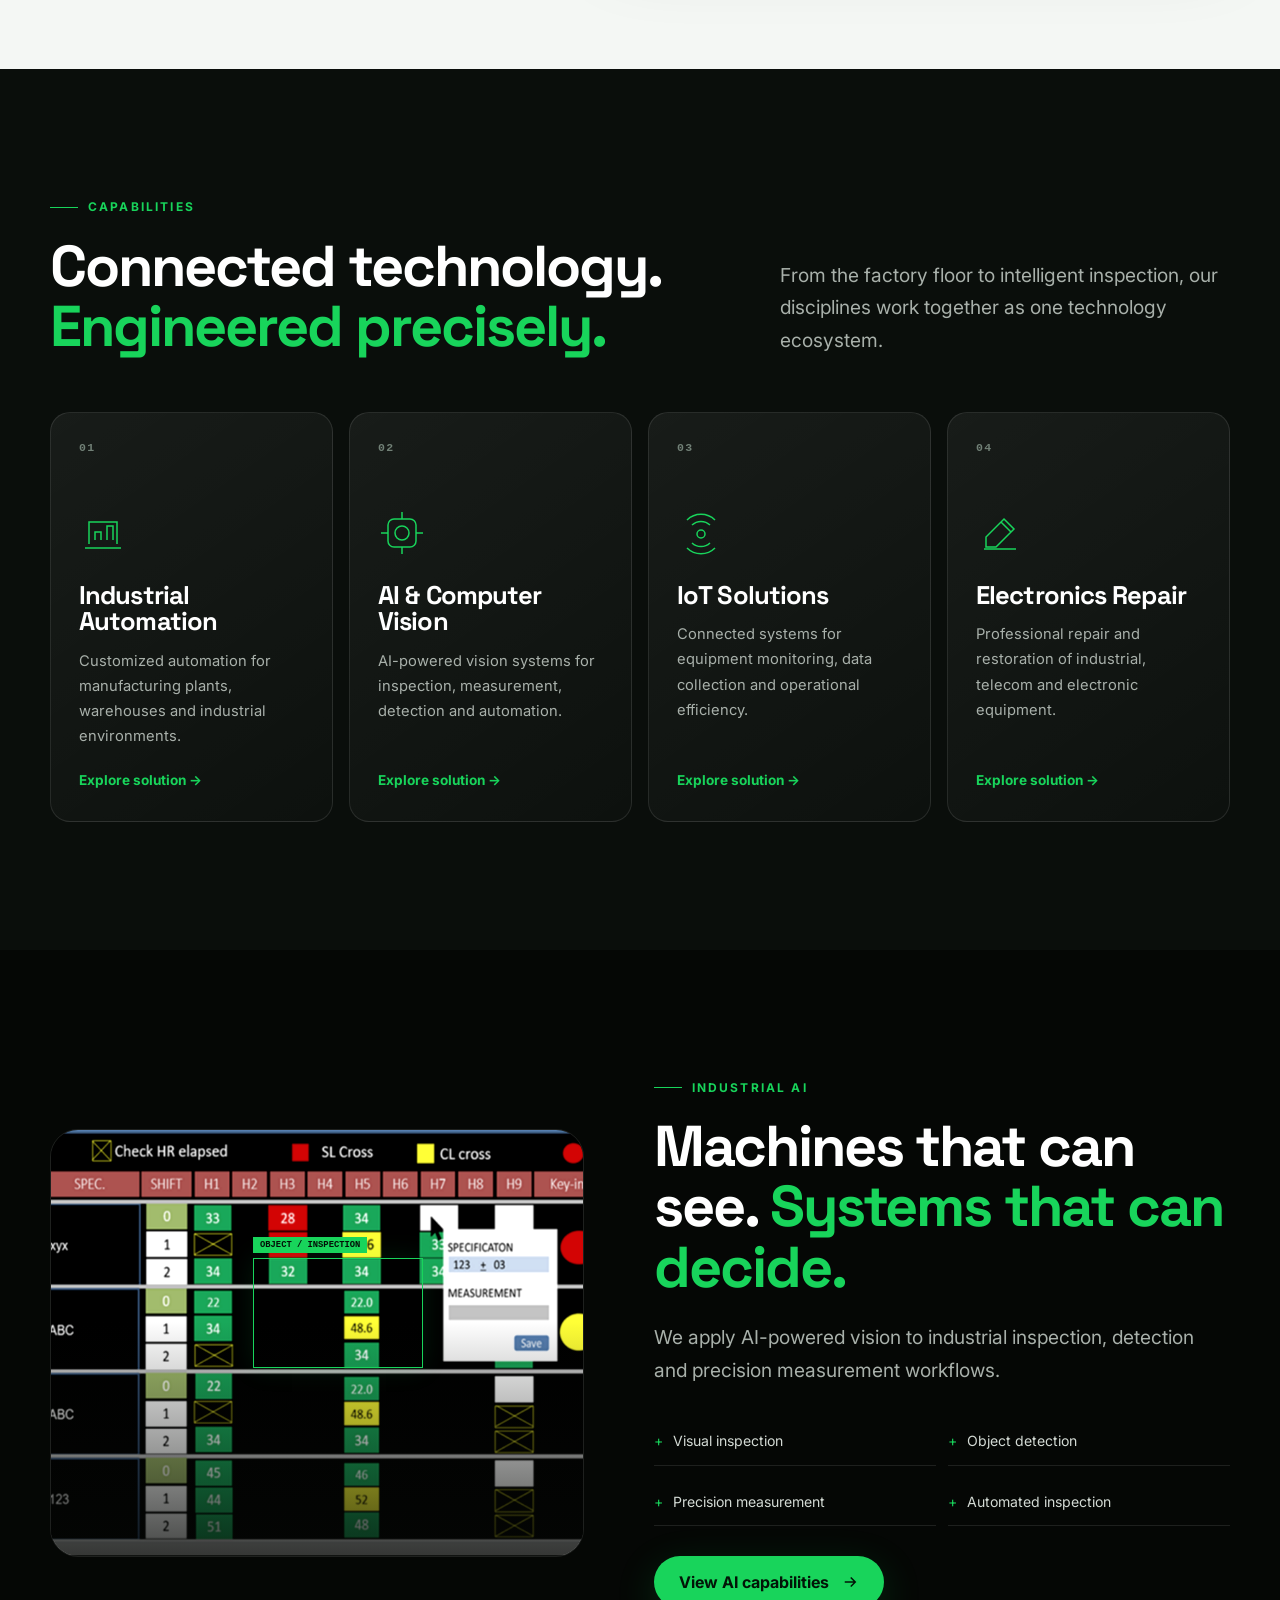
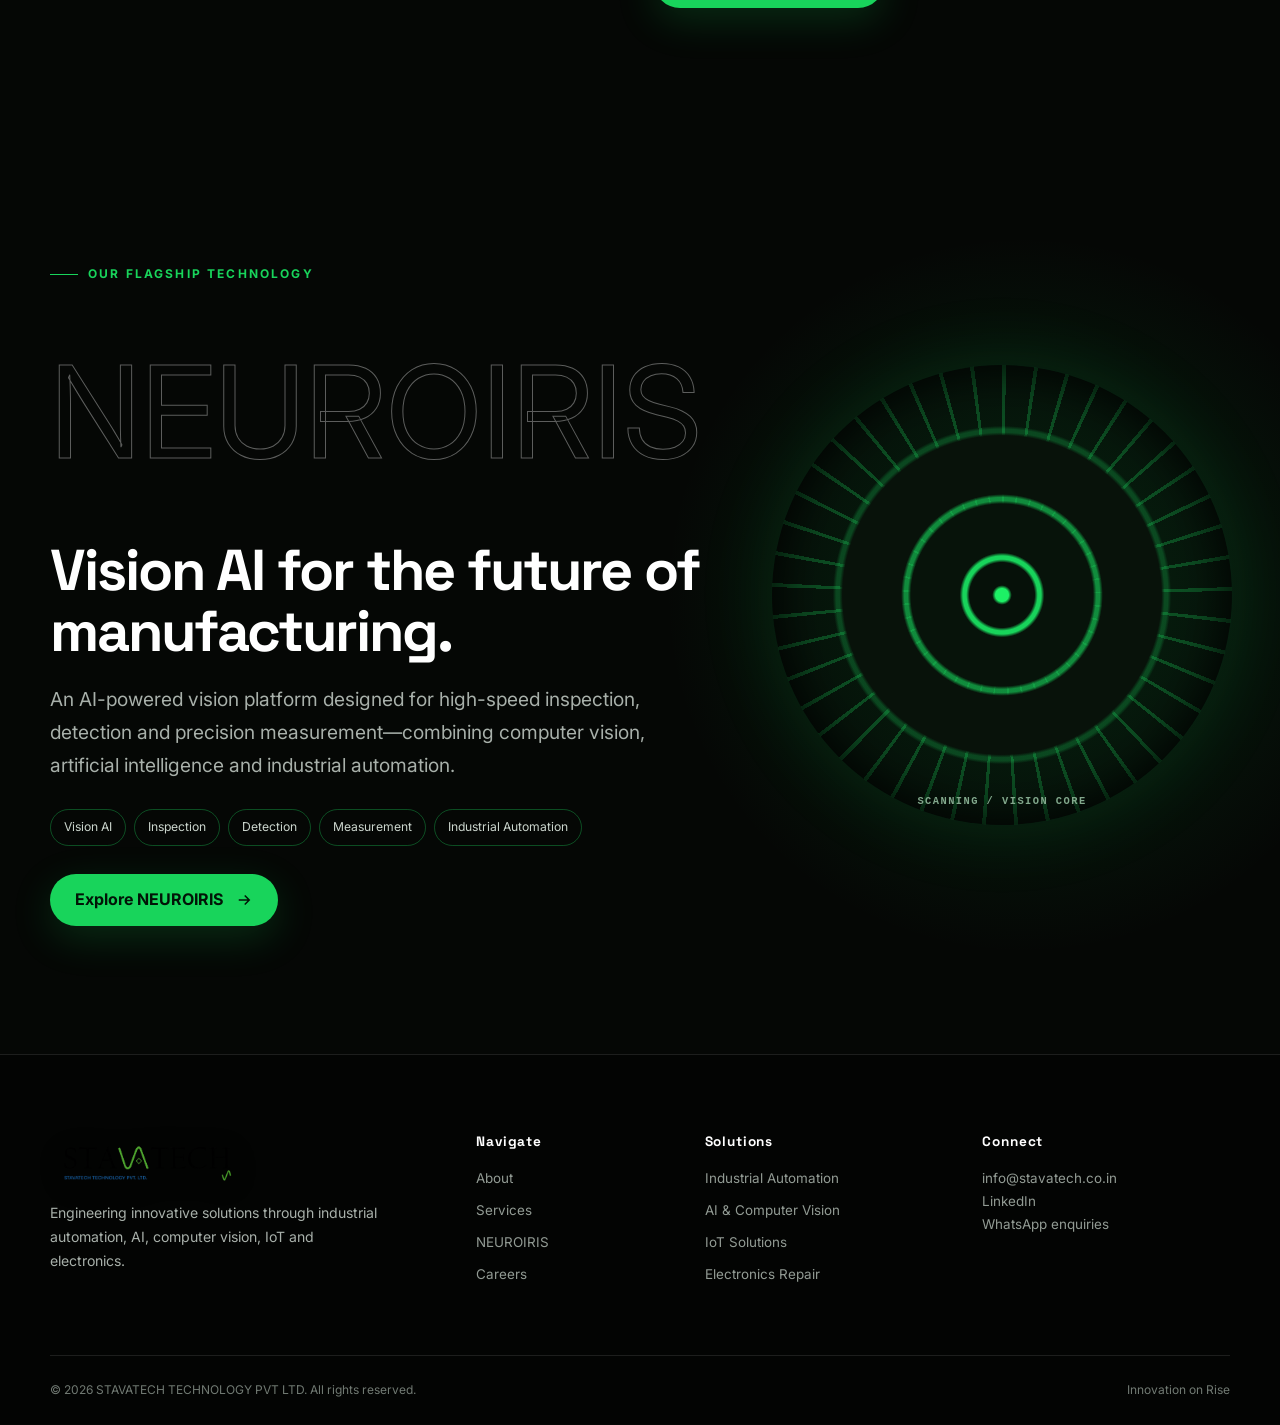
==== commit b4f22ae8: "Modernize StavaTech industrial technology website" ====
--- a/index.html
+++ b/index.html
@@ -1,373 +1,296 @@
 <!doctype html>
 <html lang="en">
-  <head>
-    <meta charset="UTF-8" />
-    <meta name="viewport" content="width=device-width, initial-scale=1.0" />
-    <link rel="icon" type="image/png" href="assets/logo1.png" />
-    <link rel="stylesheet" href="style.css" />
-
-    <title>STAVATECH TECHNOLOGY PVT LTD</title>
-  </head>
-
-  <body>
-    <!--nav bar-->
-
-    <header class="header">
-      <nav class="navbar">
-        <!--logo-->
-        <div class="logo">
-          <a href="index.html" class="logo">
-            <img src="assets/logobg.png" alt="STAVATECH Logo" />
-          </a>
-        </div>
-
-        <!--nav links-->
-        <ul class="nav-links">
-          <li>
-            <a href="index.html" class="active">Home</a>
-          </li>
-
-          <li>
-            <a href="about.html">About</a>
-          </li>
-
-          <li>
-            <a href="services.html">Services & Products</a>
-          </li>
-
-          <li>
-            <a href="join.html">Join Us</a>
-          </li>
-
-          <li>
-            <a href="contact.html">Contact</a>
-          </li>
-        </ul>
-
-        <!--email-->
-        <a
-          href="mailto:info@stavatech.co.in"
-          class="email-icon"
-          title="Email Us"
-        >
-          ✉
-        </a>
-
-        <!--linkedin-->
-        <a
-          href="https://www.linkedin.com/company/stavatech/"
-          class="linkedin-icon"
-          title="Visit our LinkedIn"
-          target="_blank"
-        >
-          🇮🇳
-        </a>
-
-        <!--login-->
-        <a href="login.html" class="login-icon" title="Login"> Login </a>
-      </nav>
-    </header>
-
-    <!--HERO-->
-
-    <main>
-      <section class="hero">
-        <!--slideshow-->
-
-        <div class="hero-slideshow">
-          <div
-            class="slide active"
-            style="background-image: url(&quot;assets/hero1.jpg&quot;)"
-          ></div>
-
-          <div
-            class="slide"
-            style="background-image: url(&quot;assets/hero2.jpg&quot;)"
-          ></div>
-
-          <div
-            class="slide"
-            style="background-image: url(&quot;assets/img4.jpg&quot;)"
-          ></div>
-
-          <div
-            class="slide"
-            style="background-image: url(&quot;assets/right.png&quot;)"
-          ></div>
-
-          <div
-            class="slide"
-            style="background-image: url(&quot;assets/hero5.jpeg&quot;)"
-          ></div>
-        </div>
-
-        <div class="hero-overlay"></div>
-
-        <!-- Hero Text -->
-
-        <div class="hero-content">
-          <p class="company-name">STAVATECH TECHNOLOGY PVT LTD</p>
-
-          <h1>
-            Innovation<br />
-            <span>on Rise</span>
-          </h1>
-
-          <p>
-            Engineering the Future with Automation, Artificial Intelligence and
-            IoT Solutions.
-          </p>
-
-          <a href="services.html" class="btn"> Explore Our Services </a>
-
-          <a href="contact.html" class="btn btn-outline"> Contact Us </a>
-        </div>
-      </section>
-
-      <!-- INTRODUCTION -->
-
-      <section>
-        <div class="intro-container">
-          <div class="intro-text">
-            <h2>
-              Technology that solves<br />
-              Real-World Problems
-            </h2>
-
-            <p>
-              STAVATECH TECHNOLOGY PVT LTD is focused on developing innovative
-              technology solutions for industries and businesses.
-            </p>
-
-            <p>
-              We specialize in industrial automation, artificial intelligence,
-              computer vision, IoT and electronics solutions.
-            </p>
-
-            <p>
-              Our goal is to combine engineering expertise with emerging
-              technologies to create reliable, efficient and customized
-              solutions.
-            </p>
-
-            <a href="about.html" class="text-link small-text">
-              Learn More About Us →
-            </a>
-          </div>
-
-          <div class="intro-image">
-            <video autoplay muted loop playsinline>
-              <source src="assets/vid.mp4" type="video/mp4" />
-
-              Your browser does not support the video tag.
-            </video>
-          </div>
-        </div>
-      </section>
-
-      <!-- SERVICES -->
-
-      <section>
-        <div class="section-title">
-          <h2>Our Technology Solutions</h2>
-
-          <p>
-            Innovative solutions designed to improve industrial processes and
-            business operations.
-          </p>
-        </div>
-
-        <div class="services-container">
-          <!--1-->
-
-          <div class="service-card">
-            <div class="service-icon">⚙️</div>
-
-            <h3>Industrial Automation</h3>
-
-            <p>
-              Customized automation solutions for manufacturing plants,
-              warehouses and industrial environments.
-            </p>
-
-            <a href="services.html"> Learn More → </a>
-          </div>
-
-          <!--2-->
-
-          <div class="service-card">
-            <div class="service-icon">🤖</div>
-
-            <h3>AI & Computer Vision</h3>
-
-            <p>
-              AI-powered vision systems for inspection, measurement, detection
-              and automation.
-            </p>
-
-            <a href="services.html"> Learn More → </a>
-          </div>
-
-          <!--3-->
-
-          <div class="service-card">
-            <div class="service-icon">📡</div>
-
-            <h3>IoT Solutions</h3>
-
-            <p>
-              Connected systems that help businesses monitor equipment, collect
-              data and improve operational efficiency.
-            </p>
-
-            <a href="services.html"> Learn More → </a>
-          </div>
-
-          <!--4-->
-
-          <div class="service-card">
-            <div class="service-icon">🔧</div>
-
-            <h3>Electronics Repair</h3>
-
-            <p>
-              Professional repair and restoration of industrial and electronic
-              equipment.
-            </p>
-
-            <a href="services.html"> Learn More → </a>
-          </div>
-        </div>
-      </section>
-
-      <!-- COUNTERS -->
-
-      <div class="counters-container">
-        <div class="counter-circle">
-          <span class="counter-icon"> 👁 </span>
-
-          <span id="visitCount"> 0 </span>
-
-          <small> VISITS </small>
-        </div>
-
-        <div class="counter-circle">
-          <span class="counter-icon"> 🔧 </span>
-
-          <span id="repairCount"> 500 </span>
-
-          <small> REPAIRS </small>
-        </div>
-      </div>
-
-      <!-- NEUROIRIS SECTION -->
-
-      <section>
-        <div>
-          <div>
-            <h1 style="color: #008000">OUR FLAGSHIP TECHNOLOGY</h1>
-
-            <h2>NEUROIRIS</h2>
-
-            <h3>Vision AI for the Future of Manufacturing</h3>
-
-            <p style="color: black">
-              NEUROIRIS is an AI-powered vision platform designed for high-speed
-              inspection, detection and precision measurement.
-            </p>
-
-            <p style="color: black">
-              By combining computer vision, artificial intelligence and
-              industrial automation, NEUROIRIS enables intelligent and automated
-              inspection systems.
-            </p>
-
-            <br />
-
-            <a href="product.html" class="btn primary-btn">
-              Explore NEUROIRIS
-            </a>
-          </div>
-        </div>
-      </section>
-    </main>
-
-    <!-- FOOTER -->
-
-    <footer class="footer">
-      <div class="container footer-container">
-        <!-- Company -->
-
-        <div class="footer-column">
-          <h3>STAVATECH</h3>
-
-          <p>STAVATECH TECHNOLOGY PVT LTD</p>
-
-          <p>
-            Engineering innovative solutions through automation, AI, IoT and
-            electronics.
-          </p>
-        </div>
-
-        <div class="footer-column">
-          <h3>Quick Links</h3>
-
-          <ul>
-            <li>
-              <a href="index.html"> Home </a>
-            </li>
-
-            <li>
-              <a href="about.html"> About </a>
-            </li>
-
-            <li>
-              <a href="services.html"> Services </a>
-            </li>
-
-            <li>
-              <a href="product.html"> Products </a>
-            </li>
-
-            <li>
-              <a href="contact.html"> Contact </a>
-            </li>
-          </ul>
-        </div>
-
-        <!-- Services -->
-
-        <div class="footer-column">
-          <h3>Services</h3>
-
-          <ul>
-            <li>Industrial Automation</li>
-
-            <li>AI & Computer Vision</li>
-
-            <li>IoT Solutions</li>
-
-            <li>Electronics Repair</li>
-          </ul>
-        </div>
-
-        <div class="footer-column">
-          <h3>Contact</h3>
-
-          <p>
-            Email:
-
-            <a href="mailto:info@stavatech.co.in"> info@stavatech.co.in </a>
-          </p>
-        </div>
-      </div>
-
-      <div class="footer-bottom">
-        <p>© 2026 STAVATECH TECHNOLOGY PVT LTD. All Rights Reserved.</p>
-      </div>
-    </footer>
-
-    <button id="backToTop">↑</button>
-    <script src="script.js"></script>
-  </body>
-</html>
+<head>
+<meta charset="UTF-8">
+<meta name="viewport" content="width=device-width,initial-scale=1">
+<meta name="description" content="StavaTech engineers industrial automation, computer vision, AI, IoT and electronics solutions.">
+<meta name="theme-color" content="#050705">
+<link rel="icon" type="image/png" href="assets/logo1.png">
+<link rel="stylesheet" href="style.css">
+<title>STAVATECH | Industrial AI, Automation & IoT</title>
+</head>
+<body class="">
+<a href="#main" style="position:fixed;left:-9999px;z-index:9999" onfocus="this.style.left='10px'">Skip to content</a>
+<div class="scroll-progress" aria-hidden="true">
+</div>
+<header class="site-header">
+<nav class="nav" aria-label="Primary navigation">
+<a class="brand" href="index.html" aria-label="StavaTech home">
+<img src="assets/logobg.png" alt="STAVATECH TECHNOLOGY PVT LTD">
+</a>
+<ul class="nav-links" id="primary-menu">
+<li>
+<a href="index.html">Home</a>
+</li>
+<li>
+<a href="about.html">About</a>
+</li>
+<li>
+<a href="services.html">Services &amp; Products</a>
+</li>
+<li>
+<a href="join.html">Join Us</a>
+</li>
+<li>
+<a href="contact.html">Contact</a>
+</li>
+</ul>
+<div class="nav-actions">
+<a class="nav-cta" href="contact.html">Start a project</a>
+<button class="menu-btn" type="button" aria-label="Open navigation" aria-controls="primary-menu" aria-expanded="false">
+<span>
+</span>
+<span>
+</span>
+</button>
+</div>
+</nav>
+</header>
+<main id="main">
+<section class="hero">
+<div class="hero-media" aria-hidden="true">
+<div class="hero-slide active" style="background-image:url('assets/hero1.jpg')">
+</div>
+<div class="hero-slide" style="background-image:url('assets/hero2.jpg')">
+</div>
+<div class="hero-slide" style="background-image:url('assets/hero5.jpeg')">
+</div>
+</div>
+<div class="hero-shade">
+</div>
+<div class="tech-grid">
+</div>
+<div class="scan-line">
+</div>
+<div class="container hero-content">
+<p class="eyebrow">STAVATECH TECHNOLOGY PVT LTD</p>
+<h1>Engineering Intelligence.<span class="accent">Automating the Future.</span>
+</h1>
+<p class="lead">Industrial automation, computer vision, artificial intelligence, IoT and electronics engineering—built to solve real-world operational challenges.</p>
+<div class="button-row">
+<a href="services.html" class="btn btn--primary">Explore our solutions<svg aria-hidden="true" viewBox="0 0 24 24" fill="none" stroke="currentColor" stroke-width="2">
+<path d="M5 12h14M13 6l6 6-6 6"/>
+</svg>
+</a>
+<a href="contact.html" class="btn btn--secondary">Start a project<svg aria-hidden="true" viewBox="0 0 24 24" fill="none" stroke="currentColor" stroke-width="2">
+<path d="M5 12h14M13 6l6 6-6 6"/>
+</svg>
+</a>
+</div>
+</div>
+<div class="hero-data" aria-hidden="true">
+<div class="data-box">SYSTEM / ONLINE<br>VISION LAYER 01</div>
+<div class="data-box">INDUSTRIAL AI<br>CONNECTED OPERATIONS</div>
+</div>
+<div class="scroll-cue">Scroll to explore</div>
+</section>
+<section class="section section--light">
+<div class="container intro-grid">
+<div class="copy-stack reveal from-left">
+<p class="eyebrow">Engineering for impact</p>
+<h2>Technology that solves <span class="accent">real-world problems.</span>
+</h2>
+<p class="lead">STAVATECH TECHNOLOGY PVT LTD develops innovative technology solutions for industries and businesses.</p>
+<p>We combine engineering expertise with emerging technologies to create reliable, efficient and customized systems.</p>
+<a href="about.html" class="btn btn--secondary">Discover StavaTech<svg aria-hidden="true" viewBox="0 0 24 24" fill="none" stroke="currentColor" stroke-width="2">
+<path d="M5 12h14M13 6l6 6-6 6"/>
+</svg>
+</a>
+</div>
+<div class="media-frame reveal from-right">
+<video autoplay muted loop playsinline preload="metadata" poster="assets/hero2.jpg">
+<source src="assets/vid.mp4" type="video/mp4">Your browser does not support embedded video.</video>
+<span class="media-note">INDUSTRIAL TECHNOLOGY / IN MOTION</span>
+</div>
+</div>
+</section>
+<section class="section section--dark">
+<div class="container">
+<div class="section-head reveal">
+<div>
+<p class="eyebrow">Capabilities</p>
+<h2>Connected technology.<br>
+<span class="accent">Engineered precisely.</span>
+</h2>
+</div>
+<p class="lead">From the factory floor to intelligent inspection, our disciplines work together as one technology ecosystem.</p>
+</div>
+<div class="card-grid">
+<article class="tech-card  reveal">
+<span class="card-index">01</span>
+<div class="card-icon">
+<svg viewBox="0 0 48 48">
+<path d="M10 35V13h28v22M6 39h36M16 31v-8h6v8M28 31V17h6v14"/>
+</svg>
+</div>
+<h3>Industrial Automation</h3>
+<p>Customized automation for manufacturing plants, warehouses and industrial environments.</p>
+<a class="card-link" href="services.html">Explore solution →</a>
+</article>
+<article class="tech-card  reveal">
+<span class="card-index">02</span>
+<div class="card-icon">
+<svg viewBox="0 0 48 48">
+<rect x="10" y="10" width="28" height="28" rx="6"/>
+<circle cx="24" cy="24" r="7"/>
+<path d="M24 3v7M24 38v7M3 24h7M38 24h7"/>
+</svg>
+</div>
+<h3>AI & Computer Vision</h3>
+<p>AI-powered vision systems for inspection, measurement, detection and automation.</p>
+<a class="card-link" href="services.html">Explore solution →</a>
+</article>
+<article class="tech-card  reveal">
+<span class="card-index">03</span>
+<div class="card-icon">
+<svg viewBox="0 0 48 48">
+<circle cx="24" cy="25" r="4"/>
+<path d="M15 16a13 13 0 0 1 18 0M10 11a20 20 0 0 1 28 0M15 34a13 13 0 0 0 18 0M10 39a20 20 0 0 0 28 0"/>
+</svg>
+</div>
+<h3>IoT Solutions</h3>
+<p>Connected systems for equipment monitoring, data collection and operational efficiency.</p>
+<a class="card-link" href="services.html">Explore solution →</a>
+</article>
+<article class="tech-card  reveal">
+<span class="card-index">04</span>
+<div class="card-icon">
+<svg viewBox="0 0 48 48">
+<path d="m28 10 10 10-18 18H10V28zM25 13l10 10M8 40h32"/>
+</svg>
+</div>
+<h3>Electronics Repair</h3>
+<p>Professional repair and restoration of industrial, telecom and electronic equipment.</p>
+<a class="card-link" href="services.html">Explore solution →</a>
+</article>
+</div>
+</div>
+</section>
+<section class="section">
+<div class="container vision-showcase">
+<div class="vision-visual reveal from-left">
+<img src="assets/ai2.png" alt="Industrial computer vision application">
+<div class="vision-overlay">
+</div>
+<div class="detect-box" aria-hidden="true">
+</div>
+</div>
+<div class="reveal from-right">
+<p class="eyebrow">Industrial AI</p>
+<h2>Machines that can see. <span class="accent">Systems that can decide.</span>
+</h2>
+<p class="lead" style="margin-top:24px">We apply AI-powered vision to industrial inspection, detection and precision measurement workflows.</p>
+<ul class="vision-list">
+<li>Visual inspection</li>
+<li>Object detection</li>
+<li>Precision measurement</li>
+<li>Automated inspection</li>
+</ul>
+<a href="services.html" class="btn btn--primary">View AI capabilities<svg aria-hidden="true" viewBox="0 0 24 24" fill="none" stroke="currentColor" stroke-width="2">
+<path d="M5 12h14M13 6l6 6-6 6"/>
+</svg>
+</a>
+</div>
+</div>
+</section>
+<section class="section neuro" id="products">
+<div class="container neuro-inner">
+<div class="reveal from-left">
+<p class="eyebrow">Our flagship technology</p>
+<div class="neuro-name">NEUROIRIS</div>
+<h2>Vision AI for the future of manufacturing.</h2>
+<p class="lead" style="margin-top:22px">An AI-powered vision platform designed for high-speed inspection, detection and precision measurement—combining computer vision, artificial intelligence and industrial automation.</p>
+<div class="chip-row">
+<span class="chip">Vision AI</span>
+<span class="chip">Inspection</span>
+<span class="chip">Detection</span>
+<span class="chip">Measurement</span>
+<span class="chip">Industrial Automation</span>
+</div>
+<a href="services.html#products" class="btn btn--primary">Explore NEUROIRIS<svg aria-hidden="true" viewBox="0 0 24 24" fill="none" stroke="currentColor" stroke-width="2">
+<path d="M5 12h14M13 6l6 6-6 6"/>
+</svg>
+</a>
+</div>
+<div class="iris reveal from-right" aria-hidden="true">
+</div>
+</div>
+</section>
+</main>
+<aside class="social-rail" aria-label="Contact StavaTech">
+<a class="social-btn disabled" href="#" data-whatsapp aria-label="Chat with StavaTech on WhatsApp">
+<svg viewBox="0 0 24 24">
+<path d="M12 2a9.8 9.8 0 0 0-8.4 14.9L2 22l5.2-1.5A10 10 0 1 0 12 2Zm0 18.2c-1.5 0-2.9-.4-4.2-1.1l-.3-.2-3 .9.9-2.9-.2-.3a8.2 8.2 0 1 1 6.8 3.6Zm4.5-6.1c-.2-.1-1.5-.7-1.7-.8-.2-.1-.4-.1-.6.1l-.8 1c-.1.2-.3.2-.5.1a6.7 6.7 0 0 1-3.3-2.9c-.2-.3 0-.4.1-.5l.4-.5.2-.5v-.5l-.8-1.8c-.2-.5-.4-.4-.6-.4h-.5c-.2 0-.5.1-.7.4-.2.2-.9.9-.9 2.2 0 1.3.9 2.5 1.1 2.7.1.2 1.8 2.8 4.5 3.9.6.3 1.1.4 1.5.5.7.2 1.3.2 1.8.1.5-.1 1.5-.6 1.7-1.2.2-.6.2-1.1.1-1.2-.1-.3-.3-.4-.5-.5Z"/>
+</svg>
+<span>Chat with our team</span>
+</a>
+<a class="social-btn" href="https://www.linkedin.com/company/stavatech/" target="_blank" rel="noopener noreferrer" aria-label="Visit StavaTech on LinkedIn">
+<svg viewBox="0 0 24 24">
+<path d="M5.3 7.8H1.8V22h3.5V7.8ZM3.5 2A2.1 2.1 0 1 0 3.5 6.2 2.1 2.1 0 0 0 3.5 2ZM22 13.9c0-4.3-2.3-6.3-5.4-6.3-2.5 0-3.6 1.4-4.2 2.3V7.8H8.9V22h3.5v-7c0-1.9.4-3.7 2.7-3.7 2.2 0 2.3 2.1 2.3 3.8V22H22v-8.1Z"/>
+</svg>
+<span>LinkedIn</span>
+</a>
+<a class="social-btn" href="mailto:info@stavatech.co.in" aria-label="Email StavaTech">
+<svg viewBox="0 0 24 24">
+<path d="M2 4h20v16H2V4Zm2 2v.5l8 5 8-5V6H4Zm16 12V8.9l-8 5-8-5V18h16Z"/>
+</svg>
+<span>Email us</span>
+</a>
+</aside>
+<div class="toast" role="status" aria-live="polite">
+</div>
+<button class="back-to-top" type="button" aria-label="Back to top">↑</button>
+<footer class="footer">
+<div class="container footer-grid">
+<div class="footer-brand">
+<a class="brand" href="index.html">
+<img src="assets/logobg.png" alt="StavaTech">
+</a>
+<p>Engineering innovative solutions through industrial automation, AI, computer vision, IoT and electronics.</p>
+</div>
+<div>
+<h3>Navigate</h3>
+<ul>
+<li>
+<a href="about.html">About</a>
+</li>
+<li>
+<a href="services.html">Services</a>
+</li>
+<li>
+<a href="services.html#products">NEUROIRIS</a>
+</li>
+<li>
+<a href="join.html">Careers</a>
+</li>
+</ul>
+</div>
+<div>
+<h3>Solutions</h3>
+<ul>
+<li>Industrial Automation</li>
+<li>AI &amp; Computer Vision</li>
+<li>IoT Solutions</li>
+<li>Electronics Repair</li>
+</ul>
+</div>
+<div>
+<h3>Connect</h3>
+<address>
+<a href="mailto:info@stavatech.co.in">info@stavatech.co.in</a>
+<br>
+<a href="https://www.linkedin.com/company/stavatech/" target="_blank" rel="noopener noreferrer">LinkedIn</a>
+<br>
+<a href="#" data-whatsapp>WhatsApp enquiries</a>
+</address>
+</div>
+</div>
+<div class="container footer-bottom">
+<span>© 2026 STAVATECH TECHNOLOGY PVT LTD. All rights reserved.</span>
+<span>Innovation on Rise</span>
+</div>
+</footer>
+<script src="script.js">
+</script>
+</body>
+</html>
--- a/style.css
+++ b/style.css
@@ -1,1247 +1,37 @@
-* {
-  margin: 0;
-  padding: 0;
-  box-sizing: border-box;
-}
+@import url("https://fonts.googleapis.com/css2?family=Inter:wght@400;500;600;700&family=Space+Grotesk:wght@500;600;700&display=swap");
 
-html {
-  scroll-behavior: smooth;
-}
+:root{--ink:#050705;--ink-2:#0a0e0b;--surface:#101511;--green:#18d45b;--green-bright:#20ef68;--white:#fff;--muted:#a8b0aa;--paper:#f4f7f4;--line:rgba(255,255,255,.1);--dark-text:#172019;--container:min(1180px,calc(100% - 40px));--radius:24px;--shadow:0 30px 80px rgba(0,0,0,.18);--ease:cubic-bezier(.2,.8,.2,1)}
+*{box-sizing:border-box;margin:0;padding:0}html{scroll-behavior:smooth;scroll-padding-top:100px}body{font-family:Inter,system-ui,sans-serif;background:var(--ink);color:var(--white);line-height:1.7;overflow-x:hidden}body.menu-open{overflow:hidden}img,video{display:block;max-width:100%}a{color:inherit;text-decoration:none}button,input,textarea,select{font:inherit}button{color:inherit}ul{list-style:none}.container{width:var(--container);margin-inline:auto}.section{padding:clamp(80px,10vw,150px) 0}.section--light{background:var(--paper);color:var(--dark-text)}.section--muted{background:#e9eeea;color:var(--dark-text)}.section--dark{background:var(--ink-2)}.eyebrow{display:flex;align-items:center;gap:10px;color:var(--green);font-size:.75rem;font-weight:700;letter-spacing:.18em;text-transform:uppercase;margin-bottom:18px}.eyebrow:before{content:"";width:28px;height:1px;background:currentColor}.display,h1,h2,h3{font-family:"Space Grotesk",sans-serif;line-height:1.05;letter-spacing:-.035em}.display{font-size:clamp(3rem,8vw,7rem)}h1{font-size:clamp(2.8rem,6vw,5.7rem)}h2{font-size:clamp(2.2rem,4.5vw,4.4rem)}h3{font-size:clamp(1.3rem,2vw,1.8rem)}.accent{color:var(--green)}.lead{font-size:clamp(1rem,1.5vw,1.2rem);color:var(--muted);max-width:700px}.section--light .lead,.section--muted .lead{color:#576158}.section-head{display:flex;justify-content:space-between;align-items:end;gap:30px;margin-bottom:55px}.section-head>div:first-child{max-width:760px}.section-head .lead{max-width:450px}.btn{display:inline-flex;align-items:center;justify-content:center;gap:12px;min-height:52px;padding:0 24px;border:1px solid transparent;border-radius:100px;font-weight:700;cursor:pointer;transition:transform .35s var(--ease),background .35s,color .35s,border .35s,box-shadow .35s}.btn svg{width:18px;transition:transform .35s}.btn:hover{transform:translateY(-3px)}.btn:hover svg{transform:translateX(4px)}.btn--primary{background:var(--green);color:#021407;box-shadow:0 12px 40px rgba(24,212,91,.18)}.btn--primary:hover{background:var(--green-bright);box-shadow:0 16px 45px rgba(24,212,91,.3)}.btn--secondary{border-color:var(--line);background:rgba(255,255,255,.04);color:#fff}.btn--secondary:hover{border-color:rgba(32,239,104,.5);background:rgba(32,239,104,.07)}.section--light .btn--secondary{border-color:rgba(0,0,0,.15);color:var(--dark-text)}:focus-visible{outline:3px solid var(--green-bright);outline-offset:4px}
 
-body {
-  font-family: Arial, Helvetica, sans-serif;
-  background-color: #ffffff;
-  color: #222;
-  line-height: 1.6;
-}
+/* shared navigation */
+.scroll-progress{position:fixed;inset:0 auto auto 0;width:0;height:3px;background:var(--green);z-index:2000;box-shadow:0 0 16px var(--green)}.site-header{position:fixed;inset:0 0 auto;z-index:1000;padding:16px 0;transition:.35s var(--ease)}.site-header.scrolled{padding:9px 0;background:rgba(5,7,5,.86);border-bottom:1px solid var(--line);backdrop-filter:blur(18px);box-shadow:0 10px 35px rgba(0,0,0,.2)}.nav{width:var(--container);margin:auto;display:flex;align-items:center;justify-content:space-between;gap:30px}.brand{display:flex;align-items:center;position:relative;z-index:1002}.brand img{width:clamp(145px,16vw,205px);height:48px;object-fit:contain;object-position:left center;filter:drop-shadow(0 6px 14px rgba(0,0,0,.3))}.nav-links{display:flex;align-items:center;gap:clamp(15px,2vw,31px)}.nav-links a{display:block;padding:10px 2px;color:#cad0cb;font-size:.89rem;font-weight:600;position:relative;transition:color .25s}.nav-links a:after{content:"";position:absolute;left:0;right:100%;bottom:2px;height:2px;background:var(--green);transition:right .35s var(--ease)}.nav-links a:hover,.nav-links a.active{color:#fff}.nav-links a:hover:after,.nav-links a.active:after{right:0}.nav-actions{display:flex;align-items:center;gap:10px}.nav-cta{padding:10px 17px;border:1px solid rgba(32,239,104,.4);border-radius:100px;font-size:.8rem;font-weight:700;color:var(--green-bright)}.menu-btn{display:none;width:46px;height:46px;border:1px solid var(--line);border-radius:50%;background:rgba(255,255,255,.05);position:relative;z-index:1002;cursor:pointer}.menu-btn span{position:absolute;left:12px;width:20px;height:2px;background:#fff;transition:.35s}.menu-btn span:first-child{top:17px}.menu-btn span:last-child{top:26px}.menu-btn[aria-expanded=true] span:first-child{top:21px;transform:rotate(45deg)}.menu-btn[aria-expanded=true] span:last-child{top:21px;transform:rotate(-45deg)}
 
-.navbar {
-  width: 100%;
-  background-color: #ffffff;
-  padding: 15px 7%;
+/* hero */
+.hero{position:relative;min-height:100svh;display:grid;align-items:end;overflow:hidden;padding:150px 0 80px}.hero-media,.hero-slide,.hero-shade,.tech-grid{position:absolute;inset:0}.hero-slide{background-size:cover;background-position:center;opacity:0;transform:scale(1.08);transition:opacity 1.5s,transform 7s linear}.hero-slide.active{opacity:1;transform:scale(1)}.hero-shade{background:linear-gradient(90deg,rgba(3,5,3,.96) 0%,rgba(3,5,3,.78) 45%,rgba(3,5,3,.25) 100%),linear-gradient(0deg,#050705 0%,transparent 45%)}.tech-grid{opacity:.18;background-image:linear-gradient(rgba(32,239,104,.13) 1px,transparent 1px),linear-gradient(90deg,rgba(32,239,104,.13) 1px,transparent 1px);background-size:70px 70px;mask-image:linear-gradient(90deg,#000,transparent 75%);animation:gridMove 16s linear infinite}.hero-content{position:relative;z-index:2;max-width:850px}.hero h1{margin-bottom:25px}.hero h1 span{display:block}.hero .lead{margin-bottom:35px}.button-row{display:flex;flex-wrap:wrap;gap:12px}.hero-data{position:absolute;right:max(20px,calc((100vw - 1180px)/2));bottom:90px;z-index:3;display:grid;gap:12px;color:#bfc6c0;font:500 .67rem/1.4 monospace;letter-spacing:.1em;text-transform:uppercase}.data-box{border-left:1px solid var(--green);padding:5px 0 5px 13px}.scan-line{position:absolute;z-index:1;top:0;bottom:0;width:2px;left:68%;background:linear-gradient(transparent,var(--green),transparent);box-shadow:0 0 24px var(--green);opacity:.5;animation:scan 6s ease-in-out infinite}.scroll-cue{position:absolute;z-index:3;right:40px;bottom:25px;font-size:.65rem;letter-spacing:.18em;text-transform:uppercase;writing-mode:vertical-rl;color:#9ba49d}.scroll-cue:after{content:"";display:block;width:1px;height:44px;background:linear-gradient(var(--green),transparent);margin:10px auto 0}
 
-  display: flex;
-  align-items: center;
+/* cards and editorial */
+.intro-grid{display:grid;grid-template-columns:.85fr 1.15fr;gap:clamp(40px,8vw,110px);align-items:center}.copy-stack>*+*{margin-top:20px}.media-frame{position:relative;border-radius:var(--radius);overflow:hidden;box-shadow:var(--shadow);isolation:isolate}.media-frame:before{content:"";position:absolute;inset:0;border:1px solid rgba(32,239,104,.35);border-radius:inherit;z-index:2;pointer-events:none}.media-frame video,.media-frame img{width:100%;aspect-ratio:4/3;object-fit:cover}.media-note{position:absolute;right:18px;bottom:18px;z-index:3;background:rgba(5,7,5,.85);border:1px solid var(--line);backdrop-filter:blur(12px);padding:12px 16px;border-radius:12px;color:#dce2dd;font:600 .68rem monospace;letter-spacing:.08em}.card-grid{display:grid;grid-template-columns:repeat(4,1fr);gap:16px}.tech-card{position:relative;min-height:330px;padding:28px;border:1px solid var(--line);background:linear-gradient(145deg,rgba(255,255,255,.06),rgba(255,255,255,.015));border-radius:20px;display:flex;flex-direction:column;overflow:hidden;transition:.45s var(--ease)}.tech-card:before{content:"";position:absolute;width:240px;height:240px;left:var(--x,-200px);top:var(--y,-200px);transform:translate(-50%,-50%);background:radial-gradient(circle,rgba(32,239,104,.14),transparent 65%);pointer-events:none}.tech-card:hover{transform:translateY(-8px);border-color:rgba(32,239,104,.35)}.card-index{color:#718076;font:600 .72rem monospace;letter-spacing:.12em}.card-icon{width:48px;height:48px;margin:55px 0 25px;color:var(--green)}.card-icon svg{width:100%;height:100%;stroke:currentColor;fill:none;stroke-width:1.5}.tech-card p{color:var(--muted);font-size:.92rem;margin-top:14px}.card-link{margin-top:auto;padding-top:20px;color:var(--green);font-size:.85rem;font-weight:700}.light-card{background:#fff;color:var(--dark-text);border-color:rgba(0,0,0,.08);box-shadow:0 12px 40px rgba(11,22,14,.05)}.light-card p{color:#5b655e}
 
-  position: sticky;
-  top: 0;
-  z-index: 1000;
+.vision-showcase{position:relative;display:grid;grid-template-columns:1fr 1.08fr;gap:70px;align-items:center}.vision-visual{position:relative;border-radius:28px;overflow:hidden;border:1px solid var(--line)}.vision-visual img{width:100%;aspect-ratio:5/4;object-fit:cover;filter:saturate(.75) contrast(1.08)}.vision-overlay{position:absolute;inset:0;background:linear-gradient(0deg,rgba(5,7,5,.75),transparent 55%)}.detect-box{position:absolute;border:1px solid var(--green);width:32%;height:26%;left:38%;top:30%;box-shadow:0 0 25px rgba(24,212,91,.12)}.detect-box:before{content:"OBJECT / INSPECTION";position:absolute;bottom:calc(100% + 6px);left:-1px;background:var(--green);color:#031007;padding:3px 7px;font:700 .55rem monospace}.vision-list{display:grid;grid-template-columns:1fr 1fr;gap:12px;margin:30px 0}.vision-list li{border-bottom:1px solid var(--line);padding:12px 0;color:#d3dad4;font-size:.88rem}.vision-list li:before{content:"+";color:var(--green);margin-right:10px}.neuro{position:relative;overflow:hidden;background:radial-gradient(circle at 80% 50%,rgba(24,212,91,.16),transparent 32%),#050705}.neuro-inner{display:grid;grid-template-columns:1fr 1fr;gap:70px;align-items:center}.neuro-name{font-size:clamp(3.8rem,10vw,9rem);color:transparent;-webkit-text-stroke:1px rgba(255,255,255,.35);white-space:nowrap;margin-bottom:20px}.chip-row{display:flex;flex-wrap:wrap;gap:8px;margin:28px 0}.chip{border:1px solid rgba(32,239,104,.3);border-radius:100px;padding:7px 13px;color:#cbd5cd;font-size:.76rem}.iris{width:min(460px,80vw);aspect-ratio:1;margin:auto;border-radius:50%;position:relative;background:radial-gradient(circle,#1df065 0 2%,#061109 3% 10%,#18d45b 11% 12%,#07130a 13% 28%,rgba(24,212,91,.6) 29% 30%,#08120a 31% 49%,rgba(24,212,91,.25) 50% 51%,transparent 52%),repeating-conic-gradient(from 0deg,rgba(32,239,104,.25) 0 1deg,transparent 1deg 8deg);box-shadow:inset 0 0 50px #000,0 0 80px rgba(24,212,91,.12);animation:irisPulse 4s ease-in-out infinite}.iris:after{content:"SCANNING / VISION CORE";position:absolute;left:50%;bottom:4%;transform:translateX(-50%);white-space:nowrap;font:600 .65rem monospace;letter-spacing:.14em;color:#82a88c}
 
-  box-shadow: 0 2px 10px rgba(0, 0, 0, 0.08);
-}
+/* page heroes, about, marquee */
+.page-hero{min-height:68svh;padding:170px 0 90px;display:flex;align-items:end;position:relative;overflow:hidden;background:radial-gradient(circle at 80% 40%,rgba(24,212,91,.12),transparent 25%),linear-gradient(115deg,#050705,#0e1510)}.page-hero:after{content:"";position:absolute;inset:0;background-image:linear-gradient(rgba(255,255,255,.035) 1px,transparent 1px),linear-gradient(90deg,rgba(255,255,255,.035) 1px,transparent 1px);background-size:65px 65px;mask-image:linear-gradient(90deg,transparent,#000)}.page-hero .container{position:relative;z-index:1}.page-hero .lead{margin-top:25px}.values-grid{display:grid;grid-template-columns:repeat(3,1fr);gap:18px}.value-card{padding:36px;border-radius:22px;background:#fff;border:1px solid rgba(0,0,0,.08);min-height:300px}.value-card .card-icon{margin:0 0 50px}.value-card p{margin-top:18px;color:#5b655e}.marquee{overflow:hidden;mask-image:linear-gradient(90deg,transparent,#000 8%,#000 92%,transparent)}.marquee-track{display:flex;width:max-content;animation:marquee 35s linear infinite}.marquee:hover .marquee-track{animation-play-state:paused}.logo-tile{width:190px;height:110px;margin:0 8px;display:grid;place-items:center;background:#fff;border:1px solid rgba(0,0,0,.07);border-radius:16px}.logo-tile img{width:145px;height:75px;object-fit:contain;filter:grayscale(1);opacity:.6;transition:.3s}.logo-tile:hover img{filter:none;opacity:1}
 
-.logo {
-  font-size: 28px;
-  font-weight: bold;
-  color: #0b5ed7;
-  text-decoration: none;
-}
+/* services and process */
+.service-panel{display:grid;grid-template-columns:1fr 1fr;border:1px solid var(--line);border-radius:26px;overflow:hidden;background:var(--surface);margin-bottom:24px}.carousel{position:relative;min-height:440px;overflow:hidden;background:#071009}.carousel-slide{position:absolute;inset:0;width:100%;height:100%;object-fit:cover;opacity:0;transform:scale(1.04);transition:.6s var(--ease)}.carousel-slide.active{opacity:1;transform:scale(1)}.carousel-controls{position:absolute;left:20px;bottom:20px;display:flex;gap:8px;z-index:2}.carousel-btn{width:45px;height:45px;border-radius:50%;border:1px solid var(--line);background:rgba(5,7,5,.8);cursor:pointer;backdrop-filter:blur(8px)}.carousel-count{position:absolute;right:20px;bottom:30px;background:rgba(5,7,5,.7);padding:5px 10px;border-radius:20px;font:600 .7rem monospace}.service-copy{padding:clamp(35px,6vw,75px);display:flex;flex-direction:column;justify-content:center}.service-copy p{color:var(--muted);margin:20px 0 30px}.process{display:grid;grid-template-columns:repeat(6,1fr);position:relative;gap:12px}.process:before{content:"";position:absolute;left:7%;right:7%;top:29px;height:1px;background:linear-gradient(90deg,var(--green),rgba(32,239,104,.15))}.process-step{position:relative;padding-top:65px}.process-num{position:absolute;top:0;left:0;width:58px;height:58px;border:1px solid rgba(32,239,104,.35);background:#0d150f;border-radius:50%;display:grid;place-items:center;color:var(--green);font:700 .75rem monospace}.process-step p{font-size:.82rem;color:var(--muted);margin-top:12px}.process-step h3{font-size:1.05rem}
 
-.logo img {
-  width: 200px;
-  height: auto;
-  display: block;
-}
+/* careers/contact/login */
+.benefit-grid{display:grid;grid-template-columns:repeat(4,1fr);gap:15px}.job-card{border:1px solid var(--line);border-radius:24px;background:linear-gradient(135deg,#111813,#090c0a);padding:clamp(28px,5vw,55px);display:flex;justify-content:space-between;align-items:center;gap:35px}.job-card p{color:var(--muted);max-width:650px;margin:16px 0}.job-meta{display:flex;flex-wrap:wrap;gap:16px;color:#bbc5bd;font-size:.85rem}.job-type{color:var(--green);font:700 .72rem monospace;letter-spacing:.15em}.contact-grid{display:grid;grid-template-columns:.8fr 1.2fr;gap:70px}.contact-cards{display:grid;gap:12px;margin-top:30px}.contact-card{border:1px solid rgba(0,0,0,.09);background:#fff;padding:22px;border-radius:16px}.contact-card span{display:block;color:#657068;font-size:.75rem;text-transform:uppercase;letter-spacing:.1em;margin-bottom:6px}.enquiry-form{display:grid;grid-template-columns:1fr 1fr;gap:17px;padding:clamp(24px,4vw,45px);border-radius:24px;background:#fff;box-shadow:var(--shadow)}.field{display:grid;gap:7px}.field--wide{grid-column:1/-1}.field label{font-weight:700;font-size:.78rem}.field input,.field textarea,.field select{width:100%;border:1px solid #d8ded9;background:#f8faf8;border-radius:10px;padding:13px 14px;color:#132017;outline:none}.field textarea{min-height:140px;resize:vertical}.field input:focus,.field textarea:focus,.field select:focus{border-color:var(--green);box-shadow:0 0 0 3px rgba(24,212,91,.12)}.form-actions{grid-column:1/-1;display:flex;flex-wrap:wrap;gap:10px}.form-note{grid-column:1/-1;color:#68726a;font-size:.75rem}.map-frame{border-radius:24px;overflow:hidden;background:#fff;padding:14px;box-shadow:var(--shadow)}.map-frame img{width:100%;max-height:530px;object-fit:contain}.login-page{min-height:100svh;display:grid;place-items:center;padding:100px 20px;background:radial-gradient(circle at 75% 25%,rgba(24,212,91,.14),transparent 25%),#050705}.login-card{width:min(500px,100%);padding:clamp(28px,6vw,55px);border:1px solid var(--line);border-radius:26px;background:rgba(16,21,17,.85);backdrop-filter:blur(15px)}.login-card .brand{margin-bottom:45px}.notice{padding:14px;border:1px solid rgba(32,239,104,.25);border-radius:12px;background:rgba(32,239,104,.06);color:#bdc8c0;font-size:.82rem;margin:20px 0}.login-card .field{margin-bottom:15px}.login-card .field input{background:#080c09;border-color:var(--line);color:#fff}.login-card .btn{width:100%;margin-top:10px}.back-link{display:inline-block;color:var(--muted);font-size:.8rem;margin-top:25px}
 
-.logo span {
-  color: #222;
-}
+/* social/footer */
+.social-rail{position:fixed;right:18px;top:50%;transform:translateY(-50%);z-index:800;display:grid;gap:8px}.social-btn{position:relative;width:45px;height:45px;border-radius:50%;display:grid;place-items:center;background:rgba(12,17,13,.85);border:1px solid var(--line);backdrop-filter:blur(10px);transition:.3s}.social-btn svg{width:19px;height:19px;fill:currentColor}.social-btn:hover{color:var(--green);border-color:rgba(32,239,104,.4);transform:translateX(-4px)}.social-btn span{position:absolute;right:calc(100% + 10px);white-space:nowrap;background:#111813;border:1px solid var(--line);border-radius:8px;padding:5px 9px;font-size:.7rem;opacity:0;transform:translateX(8px);pointer-events:none;transition:.25s}.social-btn:hover span{opacity:1;transform:none}.social-btn.disabled{opacity:.45}.toast{position:fixed;left:50%;bottom:28px;z-index:3000;transform:translate(-50%,30px);opacity:0;pointer-events:none;background:#132019;border:1px solid rgba(32,239,104,.35);padding:12px 18px;border-radius:12px;font-size:.82rem;transition:.3s}.toast.show{opacity:1;transform:translate(-50%,0)}.footer{padding:80px 0 0;background:#030403;border-top:1px solid var(--line)}.footer-grid{display:grid;grid-template-columns:1.5fr .7fr .9fr 1fr;gap:55px}.footer-brand p{max-width:330px;color:var(--muted);font-size:.88rem;margin-top:18px}.footer h3{font-size:.85rem;letter-spacing:.06em;margin-bottom:18px}.footer li,.footer address{margin:9px 0;color:#929b94;font-size:.84rem;font-style:normal}.footer a:hover{color:var(--green)}.footer-bottom{margin-top:60px;border-top:1px solid var(--line);padding:24px 0;display:flex;justify-content:space-between;color:#717a73;font-size:.75rem}.back-to-top{position:fixed;right:18px;bottom:20px;width:44px;height:44px;border:1px solid var(--line);background:#101511;border-radius:50%;z-index:700;cursor:pointer;opacity:0;visibility:hidden;transform:translateY(10px);transition:.3s}.back-to-top.visible{opacity:1;visibility:visible;transform:none}
 
-.nav-links {
-  position: absolute;
-  left: 50%;
-  transform: translateX(-50%);
+.reveal{opacity:0;transform:translateY(35px);transition:opacity .8s var(--ease),transform .8s var(--ease)}.reveal.from-left{transform:translateX(-40px)}.reveal.from-right{transform:translateX(40px)}.reveal.visible{opacity:1;transform:none}
+@keyframes gridMove{to{background-position:70px 70px}}@keyframes scan{0%,100%{transform:translateX(-20vw);opacity:0}15%,85%{opacity:.45}50%{transform:translateX(25vw)}}@keyframes irisPulse{50%{transform:scale(1.025);filter:brightness(1.15)}}@keyframes marquee{to{transform:translateX(-50%)}}
 
-  display: flex;
-  list-style: none;
-  gap: 35px;
-}
-
-.nav-links li a {
-  text-decoration: none;
-  color: #222;
-  font-size: 16px;
-  font-weight: 600;
-  transition: 0.3s;
-}
-
-.nav-links li a:hover {
-  color: #008000;
-}
-
-.email-icon {
-  position: absolute;
-  right: 18%;
-
-  font-size: 24px;
-  color: #008000;
-  text-decoration: none;
-
-  transition: 0.3s;
-}
-
-.email-icon:hover {
-  color: #008000;
-  transform: scale(1.15);
-}
-
-.linkedin-icon {
-  position: absolute;
-  right: 13%;
-
-  font-size: 22px;
-  color: #008000;
-
-  text-decoration: none;
-
-  transition: 0.3s;
-  font-weight: bold;
-}
-
-.linkedin-icon:hover {
-  color: #008000;
-  transform: scale(1.15);
-}
-
-.login-icon {
-  position: absolute;
-  right: 7%;
-
-  font-size: 18px;
-  color: #008000;
-
-  text-decoration: none;
-
-  transition: 0.3s;
-}
-
-.login-icon:hover {
-  color: #008000;
-  transform: scale(1.15);
-}
-
-/* Active navigation link */
-
-.nav-links li a.active {
-  color: #008000;
-  font-weight: bold;
-}
-
-/*HERO SECTION*/
-
-.hero {
-  min-height: 85vh;
-  display: flex;
-  align-items: center;
-  justify-content: center;
-  text-align: center;
-  padding: 80px 7%;
-  background: linear-gradient(135deg, #eaf3ff, #ffffff);
-}
-
-.hero-content {
-  max-width: 900px;
-}
-
-.hero h1 {
-  font-size: 55px;
-  margin-bottom: 20px;
-  color: #ffffff;
-}
-
-.hero h1 span {
-  color: #1cd70b;
-}
-
-.hero1 p {
-  font-size: 19px;
-  color: #ffffff;
-  max-width: 700px;
-  margin: 0 auto 30px;
-}
-
-/*  HERO SLIDESHOW*/
-
-.hero {
-  position: relative;
-  min-height: 85vh;
-  overflow: hidden;
-
-  display: flex;
-  align-items: center;
-  justify-content: center;
-
-  text-align: center;
-
-  padding: 80px 7%;
-
-  color: white;
-}
-
-/* Slideshow container */
-
-.hero-slideshow {
-  position: absolute;
-  top: 0;
-  left: 0;
-
-  width: 100%;
-  height: 100%;
-
-  overflow: hidden;
-  z-index: 0;
-}
-
-/* Individual slides */
-
-.slide {
-  position: absolute;
-
-  top: 0;
-  left: 0;
-
-  width: 100%;
-  height: 100%;
-
-  background-size: cover;
-  background-position: center;
-
-  /* Start outside the screen on the right */
-  transform: translateX(100%);
-
-  transition: transform 1s ease-in-out;
-}
-
-/* Active slide */
-
-.slide.active {
-  transform: translateX(0);
-}
-
-.slide.previous {
-  transform: translateX(-100%);
-}
-
-/* Dark overlay */
-
-.hero-overlay {
-  position: absolute;
-
-  top: 0;
-  left: 0;
-
-  width: 100%;
-  height: 100%;
-
-  background: rgba(0, 0, 0, 0.45);
-
-  z-index: 1;
-}
-
-/* Hero content */
-
-.hero-content {
-  position: relative;
-
-  z-index: 2;
-
-  max-width: 900px;
-
-  color: white;
-}
-
-/* Company name */
-
-.company-name {
-  font-size: 25px;
-  margin-bottom: 20px;
-
-  color: white;
-}
-
-/* Buttons */
-
-.hero .btn {
-  margin: 5px;
-}
-
-/*INTRO*/
-
-.intro-container {
-  display: flex;
-  flex-direction: row;
-
-  gap: 50px;
-}
-
-.intro-text {
-  flex: 1;
-}
-
-.intro-text h2 {
-  font-size: 50px;
-  margin-bottom: 20px;
-  color: #15a707;
-}
-
-.intro-text p {
-  color: #000000;
-  margin-bottom: 15px;
-  font-size: large;
-  font-weight: 500;
-}
-
-.intro-image {
-  flex: 1;
-}
-
-.intro-image {
-  flex: 1;
-  display: flex;
-  justify-content: center;
-  align-items: center;
-}
-
-.intro-image video {
-  width: 100%;
-  max-width: 500px;
-  height: 350px;
-  object-fit: cover;
-  border-radius: 20px;
-  box-shadow: 0 10px 30px rgba(0, 0, 0, 0.15);
-}
-/*BUTTONS*/
-
-.btn {
-  display: inline-block;
-  padding: 13px 28px;
-  background-color: #15a508;
-  color: #ffffff;
-  text-decoration: none;
-  border-radius: 6px;
-  font-size: 16px;
-  border: none;
-  cursor: pointer;
-  transition: 0.3s;
-}
-
-.btn:hover {
-  background-color: #15a508;
-  transform: translateY(-2px);
-}
-
-.btn-outline {
-  background-color: transparent;
-  color: #1cd70b;
-  border: 2px solid #1cd70b;
-  margin-left: 10px;
-}
-
-.btn-outline:hover {
-  background-color: #1cd70b;
-  color: #ffffff;
-}
-
-/*SECTION*/
-
-section {
-  padding: 80px 7%;
-}
-
-.section-title {
-  text-align: center;
-  margin-bottom: 50px;
-}
-
-.section-title h2 {
-  font-size: 50px;
-  margin-bottom: 10px;
-}
-
-.section-title p {
-  color: #353535;
-  font-size: 20px;
-}
-
-/*ABOUT SECTION*/
-
-.about-container {
-  display: flex;
-  flex-direction: row;
-
-  gap: 50px;
-}
-
-.about-text {
-  flex: 1;
-}
-
-.about-text h2 {
-  font-size: 38px;
-  margin-bottom: 20px;
-}
-
-.about-text p {
-  color: #555;
-  margin-bottom: 15px;
-  font-size: medium;
-}
-
-.about-image {
-  flex: 1;
-}
-
-.about-image img {
-  width: 100%;
-  max-width: 550px;
-  border-radius: 10px;
-}
-
-.custom-image img {
-  width: 100%;
-  border-radius: 10px;
-  margin: 0 auto;
-  display: block;
-  max-width: 1400px;
-  height: auto;
-}
-
-/*SERVICES*/
-
-.services-container {
-  display: flex;
-  flex-direction: column;
-  gap: 30px;
-  padding: 60px 5%;
-}
-
-.services-container1 {
-  display: flex;
-  flex-direction: row;
-  gap: 30px;
-  padding: 60px 5%;
-}
-
-.service-card {
-  padding: 50px;
-  background-color: #ffffffb0;
-  border-radius: 30px;
-  border-color: #000000;
-  box-shadow: 0 5px 20px rgba(0, 0, 0, 0.08);
-  text-align: center;
-  transition: 0.3s;
-}
-
-.service-card:hover {
-  transform: translateY(-8px);
-}
-
-.service-icon {
-  font-size: 45px;
-  margin-bottom: 15px;
-}
-
-.service-card h3 {
-  margin-bottom: 12px;
-  font-size: 22px;
-}
-
-.service-card p {
-  color: #666;
-}
-
-.project {
-  position: relative;
-  min-height: 85vh;
-  display: flex;
-  align-items: center;
-  justify-content: center;
-  text-align: center;
-  padding: 80px 7%;
-
-  background: linear-gradient(135deg, #eaf3ff, #ffffff);
-}
-
-.project-content {
-  max-width: 900px;
-}
-
-.project h1 {
-  font-size: 55px;
-  margin-bottom: 20px;
-  color: #000000;
-}
-
-.project h1 span {
-  color: #1cd70b;
-}
-
-.project p {
-  font-size: 19px;
-  color: #000000;
-  max-width: 700px;
-  margin: 0 auto 30px;
-}
-
-/*PRODUCTS*/
-
-.products-container {
-  display: grid;
-  grid-template-columns: repeat(3, 1fr);
-  gap: 30px;
-}
-
-.product-card {
-  background-color: #ffffff;
-  border-radius: 10px;
-  overflow: hidden;
-  box-shadow: 0 5px 20px rgba(0, 0, 0, 0.08);
-  transition: 0.3s;
-}
-
-.product-card:hover {
-  transform: translateY(-8px);
-}
-
-.product-card img {
-  width: 100%;
-  height: 220px;
-  object-fit: cover;
-}
-
-.product-content {
-  padding: 25px;
-}
-
-.product-content h3 {
-  font-size: 22px;
-  margin-bottom: 10px;
-}
-
-.product-content p {
-  color: #666;
-  margin-bottom: 15px;
-}
-/* Image slider inside product card */
-
-.card-image-slider {
-  position: relative;
-  width: 100%;
-  height: 220px;
-  overflow: hidden;
-}
-
-.card-image-slider > img {
-  width: 100%;
-  height: 100%;
-  object-fit: cover;
-  display: block;
-}
-
-/* Left and right buttons */
-
-.slider-btn {
-  position: absolute;
-  top: 50%;
-  transform: translateY(-50%);
-  z-index: 2;
-
-  width: 40px;
-  height: 40px;
-
-  border: none;
-  border-radius: 50%;
-
-  background: rgba(0, 0, 0, 0.55);
-  color: white;
-
-  font-size: 24px;
-  cursor: pointer;
-
-  display: flex;
-  align-items: center;
-  justify-content: center;
-
-  transition: 0.3s;
-}
-
-.slider-btn:hover {
-  background: #0aaa0a;
-}
-
-.slider-btn.prev {
-  left: 10px;
-}
-
-.slider-btn.next {
-  right: 10px;
-}
-
-/* Hide the extra images */
-
-.slider-images {
-  display: none;
-}
-/*CONTACT */
-
-.contact-container {
-  display: grid;
-  grid-template-columns: 1fr 1fr;
-  gap: 50px;
-}
-
-.contact-info h2 {
-  font-size: 35px;
-  margin-bottom: 20px;
-}
-
-.contact-info p {
-  color: #555;
-  margin-bottom: 15px;
-}
-
-.contact-details {
-  margin-top: 25px;
-}
-
-.contact-details p {
-  margin-bottom: 12px;
-}
-
-.contact-form {
-  background-color: #066d035d;
-  padding: 30px;
-  border-radius: 10px;
-}
-
-.contact-form input,
-.contact-form textarea {
-  width: 100%;
-  padding: 13px;
-  margin-bottom: 15px;
-  border: 1px solid #ddd;
-  border-radius: 5px;
-  font-size: 15px;
-  outline: none;
-}
-
-.contact-form input:focus,
-.contact-form textarea:focus {
-  border-color: #0b5ed7;
-}
-
-.contact-form textarea {
-  height: 150px;
-  resize: vertical;
-}
-
-.location-section {
-  text-align: center;
-  padding: 60px 7%;
-  background: #f8fafc;
-}
-
-.location-section h2 {
-  font-size: 36px;
-  margin-bottom: 10px;
-  color: #111827;
-}
-
-.location-section p {
-  color: #555;
-  margin-bottom: 30px;
-}
-
-.location-map {
-  max-width: 900px;
-  margin: auto;
-}
-
-.location-map img {
-  width: 70%;
-  height: auto;
-  display: block;
-  border-radius: 15px;
-  box-shadow: 0 8px 25px rgba(0, 0, 0, 0.12);
-}
-
-/*PAGE HEADER */
-
-.page-header {
-  background-color: #eaf3ff;
-  text-align: center;
-  padding: 80px 7%;
-}
-
-.page-header h1 {
-  font-size: 45px;
-  margin-bottom: 10px;
-}
-
-.page-header p {
-  color: #666;
-  font-size: 18px;
-}
-
-/*FOOTER*/
-
-footer {
-  background-color: #111;
-  color: #ffffff;
-  padding: 50px 7% 20px;
-}
-
-.footer-container {
-  display: grid;
-  grid-template-columns: repeat(3, 1fr);
-  gap: 40px;
-  margin-bottom: 30px;
-}
-
-.footer-column h3 {
-  margin-bottom: 15px;
-  font-size: 20px;
-}
-
-.footer-column p {
-  color: #ccc;
-}
-
-.footer-column ul {
-  list-style: none;
-}
-
-.footer-column ul li {
-  margin-bottom: 8px;
-}
-
-.footer-column ul li a {
-  color: #ccc;
-  text-decoration: none;
-  transition: 0.3s;
-}
-
-.footer-column ul li a:hover {
-  color: #ffffff;
-}
-
-.footer-bottom {
-  border-top: 1px solid #333;
-  padding-top: 20px;
-  text-align: center;
-  color: #aaa;
-}
-
-/*BACK TO TOP BUTTON*/
-
-#backToTop {
-  position: fixed;
-  bottom: 25px;
-  right: 25px;
-  width: 45px;
-  height: 45px;
-  border: none;
-  border-radius: 50%;
-  background-color: #06b8068c;
-  color: white;
-  font-size: 20px;
-  cursor: pointer;
-  display: none;
-  z-index: 999;
-}
-
-#backToTop:hover {
-  background-color: #06b8068c;
-}
-
-/*VISIT COUNTER*/
-
-.counters-container {
-  width: 100%;
-  display: flex;
-  justify-content: center;
-  align-items: center;
-  gap: 30px;
-  margin: 40px 0;
-}
-
-.counter-circle {
-  width: 130px;
-  height: 130px;
-
-  border: 2px solid #ddd;
-  border-radius: 50%;
-
-  display: flex;
-  flex-direction: column;
-  justify-content: center;
-  align-items: center;
-
-  background: rgb(214, 214, 214);
-  color: #222;
-
-  box-shadow: 0 5px 15px rgba(0, 0, 0, 0.1);
-
-  transition: 0.3s ease;
-}
-
-.counter-circle:hover {
-  border-color: #00a651;
-  box-shadow: 0 0 20px rgba(0, 166, 81, 0.5);
-  transform: scale(1.08);
-}
-
-.counter-icon {
-  font-size: 20px;
-}
-
-.counter-circle span:nth-child(2) {
-  font-size: 25px;
-  font-weight: bold;
-}
-
-.counter-circle small {
-  font-size: 11px;
-  letter-spacing: 2px;
-}
-
-/* Hover effect */
-.counter-circle:hover {
-  border-color: #00a651;
-  box-shadow:
-    0 0 10px #00a651,
-    0 0 25px rgba(0, 166, 81, 0.5);
-
-  transform: scale(1.08);
-}
-
-/*LOGIN*/
-
-.login-container {
-  min-height: 100vh;
-
-  display: flex;
-  justify-content: center;
-  align-items: center;
-
-  background: linear-gradient(135deg, #eaf3ff, #ffffff);
-
-  padding: 20px;
-}
-
-.login-card {
-  width: 100%;
-  max-width: 420px;
-  background: white;
-  padding: 40px;
-  border-radius: 20px;
-  box-shadow: 0 10px 35px rgba(0, 0, 0, 0.12);
-  text-align: center;
-}
-
-.login-logo h1 {
-  font-size: 32px;
-  margin-bottom: 25px;
-}
-
-.login-logo span {
-  color: #00a651;
-}
-
-.login-logo b {
-  color: #111;
-}
-
-.login-card h2 {
-  font-size: 30px;
-  margin-bottom: 8px;
-  color: #222;
-}
-
-.login-subtitle {
-  color: #777;
-  margin-bottom: 30px;
-}
-
-.input-group {
-  text-align: left;
-  margin-bottom: 20px;
-}
-
-.input-group label {
-  display: block;
-  margin-bottom: 7px;
-  font-size: 14px;
-  font-weight: 600;
-  color: #333;
-}
-
-.input-group input {
-  width: 100%;
-  padding: 13px;
-  border: 1px solid #ddd;
-  border-radius: 8px;
-  font-size: 15px;
-  box-sizing: border-box;
-  outline: none;
-  transition: 0.3s;
-}
-
-.input-group input:focus {
-  border-color: #00a651;
-  box-shadow: 0 0 5px rgba(0, 166, 81, 0.25);
-}
-
-.login-options {
-  display: flex;
-  justify-content: space-between;
-  align-items: center;
-  font-size: 13px;
-  margin-bottom: 25px;
-}
-
-.login-options a {
-  color: #00a651;
-  text-decoration: none;
-}
-
-.login-btn {
-  width: 100%;
-  padding: 14px;
-  border: none;
-  border-radius: 8px;
-  background: #00a651;
-  color: white;
-  font-size: 16px;
-  font-weight: bold;
-  cursor: pointer;
-  transition: 0.3s;
-}
-
-.login-btn:hover {
-  background: #008f45;
-  transform: translateY(-2px);
-  box-shadow: 0 5px 15px rgba(0, 166, 81, 0.3);
-}
-
-.divider {
-  display: flex;
-  align-items: center;
-  margin: 30px 0;
-  color: #999;
-}
-
-.divider::before,
-.divider::after {
-  content: "";
-  flex: 1;
-  height: 1px;
-  background: #ddd;
-}
-
-.divider span {
-  padding: 0 12px;
-  font-size: 12px;
-}
-
-.register-text {
-  font-size: 14px;
-  color: #666;
-}
-
-.register-text a {
-  color: #00a651;
-  font-weight: bold;
-  text-decoration: none;
-}
-
-/*JOIN OUR TEAM PAGE */
-
-/* HERO */
-
-.join-hero {
-  min-height: 75vh;
-  display: flex;
-  align-items: center;
-  justify-content: center;
-  text-align: center;
-  padding: 80px 7%;
-  background:
-    linear-gradient(rgba(0, 0, 0, 0.65), rgba(0, 0, 0, 0.65)),
-    url("assets/hero2.jpg");
-  background-size: cover;
-  background-position: center;
-}
-
-.join-hero-content {
-  max-width: 900px;
-}
-
-.small-heading {
-  color: #19b65b;
-  font-size: 14px;
-  font-weight: 700;
-  letter-spacing: 2px;
-  margin-bottom: 15px;
-}
-
-.join-hero h1 {
-  font-size: 60px;
-  color: white;
-  margin-bottom: 20px;
-}
-
-.join-hero h1 span {
-  color: #19b65b;
-}
-
-.join-hero p {
-  color: #eeeeee;
-  font-size: 18px;
-  line-height: 1.8;
-  max-width: 700px;
-  margin: 0 auto 30px;
-}
-
-/* BUTTON */
-
-.join-btn {
-  display: inline-block;
-  padding: 14px 28px;
-  background: #19b65b;
-  color: white;
-  text-decoration: none;
-  border-radius: 6px;
-  font-weight: 600;
-  transition: 0.3s;
-}
-
-.join-btn:hover {
-  background: #128a45;
-  transform: translateY(-3px);
-}
-
-/*WHY JOIN*/
-
-.why-join {
-  padding: 90px 7%;
-  background: #ffffff;
-  text-align: center;
-}
-
-.section-heading {
-  max-width: 750px;
-  margin: 0 auto 50px;
-}
-
-.section-heading > p:first-child {
-  color: #19b65b;
-  font-size: 14px;
-  font-weight: bold;
-  letter-spacing: 2px;
-}
-
-.section-heading h2 {
-  font-size: 42px;
-  margin: 10px 0 15px;
-  color: #111111;
-}
-
-.section-heading h2 span {
-  color: #19b65b;
-}
-
-.section-heading p {
-  color: #666666;
-  line-height: 1.7;
-}
-
-/* BENEFITS */
-
-.benefits-container {
-  display: grid;
-  grid-template-columns: repeat(4, 1fr);
-  gap: 25px;
-  max-width: 1200px;
-  margin: auto;
-}
-
-.benefit-card {
-  padding: 35px 25px;
-  background: #ffffff;
-  border-radius: 12px;
-  box-shadow: 0 8px 30px rgba(0, 0, 0, 0.08);
-  transition: 0.3s;
-}
-
-.benefit-card:hover {
-  transform: translateY(-8px);
-  box-shadow: 0 15px 35px rgba(0, 0, 0, 0.13);
-}
-
-.benefit-icon {
-  font-size: 40px;
-  margin-bottom: 15px;
-}
-
-.benefit-card h3 {
-  font-size: 22px;
-  color: #111111;
-  margin-bottom: 12px;
-}
-
-.benefit-card p {
-  color: #666666;
-  line-height: 1.6;
-}
-
-/*OPENINGS */
-
-.openings {
-  padding: 90px 7%;
-  background: #f5f8fb;
-}
-
-.jobs-container {
-  max-width: 1000px;
-  margin: auto;
-}
-
-.job-card {
-  display: flex;
-  align-items: center;
-  justify-content: space-between;
-  gap: 30px;
-  background: white;
-  padding: 30px;
-  margin-bottom: 20px;
-  border-radius: 12px;
-  box-shadow: 0 5px 20px rgba(0, 0, 0, 0.07);
-  transition: 0.3s;
-}
-
-.job-card:hover {
-  transform: translateY(-4px);
-  box-shadow: 0 10px 30px rgba(0, 0, 0, 0.12);
-}
-
-.job-info {
-  flex: 1;
-}
-
-.job-type {
-  display: inline-block;
-  font-size: 11px;
-  font-weight: bold;
-  color: #19b65b;
-  background: #e9f9f0;
-  padding: 5px 10px;
-  border-radius: 20px;
-  margin-bottom: 10px;
-}
-
-.job-card h3 {
-  color: #111111;
-  font-size: 23px;
-  margin: 5px 0 10px;
-}
-
-.job-card p {
-  color: #666666;
-  line-height: 1.6;
-  margin-bottom: 15px;
-}
-
-.job-details {
-  display: flex;
-  gap: 25px;
-  color: #777777;
-  font-size: 14px;
-}
-
-.apply-btn {
-  white-space: nowrap;
-  text-decoration: none;
-  color: white;
-  background: #111111;
-  padding: 12px 22px;
-  border-radius: 6px;
-  font-weight: 600;
-  transition: 0.3s;
-}
-
-.apply-btn:hover {
-  background: #19b65b;
-}
-
-/*APPLICATION*/
-
-.application {
-  padding: 100px 7%;
-  text-align: center;
-  background: #111111;
-}
-
-.application-content {
-  max-width: 800px;
-  margin: auto;
-}
-
-.application h2 {
-  font-size: 42px;
-  color: white;
-  margin: 10px 0 20px;
-}
-
-.application h2 span {
-  color: #19b65b;
-}
-
-.application p:not(.small-heading) {
-  color: #cccccc;
-  line-height: 1.8;
-  margin-bottom: 30px;
-}
-
-/* =========================
-   MOVING IMAGE STRIP
-========================= */
-
-.image-strip {
-  width: 100%;
-  overflow: hidden;
-  background: none;
-  padding: 35px 0;
-  margin-top: 10px;
-  margin-bottom: 0;
-  border-top: 1px solid #ddd;
-  border-bottom: 1px solid #ddd;
-}
-
-.image-track {
-  display: flex;
-  width: max-content;
-  gap: 20px;
-  animation: imageScroll 25s linear infinite;
-}
-
-.image-track img {
-  width: 280px;
-  height: 170px;
-  object-fit: cover;
-  border-radius: 12px;
-  flex-shrink: 0;
-  box-shadow: 0 5px 15px rgba(0, 0, 0, 0.15);
-}
-
-/* Continuous horizontal movement */
-
-@keyframes imageScroll {
-  0% {
-    transform: translateX(0);
-  }
-
-  100% {
-    transform: translateX(-50%);
-  }
-}
+@media(max-width:1023px){.nav-links{position:fixed;inset:0;background:rgba(5,7,5,.98);backdrop-filter:blur(18px);display:flex;flex-direction:column;justify-content:center;align-items:flex-start;padding:15vw;gap:8px;transform:translateX(100%);transition:.5s var(--ease)}.nav-links.open{transform:none}.nav-links a{font-family:"Space Grotesk";font-size:clamp(1.8rem,6vw,3.5rem);padding:8px 0}.nav-links li{opacity:0;transform:translateX(25px);transition:.4s}.nav-links.open li{opacity:1;transform:none}.nav-links.open li:nth-child(2){transition-delay:.05s}.nav-links.open li:nth-child(3){transition-delay:.1s}.nav-links.open li:nth-child(4){transition-delay:.15s}.nav-links.open li:nth-child(5){transition-delay:.2s}.menu-btn{display:block}.nav-cta{display:none}.intro-grid,.vision-showcase,.neuro-inner,.contact-grid{grid-template-columns:1fr}.card-grid,.benefit-grid{grid-template-columns:repeat(2,1fr)}.service-panel{grid-template-columns:1fr}.service-panel:nth-child(even) .carousel{order:0}.carousel{min-height:400px}.process{grid-template-columns:repeat(3,1fr);gap:35px 15px}.process:before{display:none}.footer-grid{grid-template-columns:1.3fr 1fr 1fr}.footer-brand{grid-column:1/-1}.hero-data{display:none}.social-rail{top:auto;bottom:15px;right:50%;transform:translateX(50%);display:flex;padding:6px;border-radius:100px;background:rgba(5,7,5,.9);border:1px solid var(--line)}.social-btn span{display:none}.back-to-top{display:none}}
+@media(max-width:767px){:root{--container:min(100% - 28px,1180px);--radius:18px}.section{padding:75px 0}.section-head{display:block;margin-bottom:35px}.section-head .lead{margin-top:18px}.hero{padding:130px 0 75px;min-height:94svh}.hero-shade{background:linear-gradient(90deg,rgba(3,5,3,.9),rgba(3,5,3,.5)),linear-gradient(0deg,#050705,transparent 65%)}.hero-content{max-width:100%}.hero .lead{font-size:.96rem}.scroll-cue{display:none}.intro-grid{gap:35px}.card-grid,.values-grid,.benefit-grid{grid-template-columns:1fr}.tech-card{min-height:285px}.card-icon{margin:35px 0 22px}.vision-list{grid-template-columns:1fr}.neuro-name{white-space:normal}.page-hero{min-height:58svh;padding:140px 0 70px}.service-panel{border-radius:18px}.carousel{min-height:270px}.service-copy{padding:30px 22px}.process{grid-template-columns:1fr;padding-left:25px}.process:before{display:block;left:28px;right:auto;top:20px;bottom:20px;width:1px;height:auto}.process-step{padding:0 0 0 60px;min-height:90px}.process-num{width:44px;height:44px;left:-18px}.job-card{display:block}.job-card .btn{margin-top:25px}.enquiry-form{grid-template-columns:1fr}.field--wide,.form-actions,.form-note{grid-column:auto}.footer-grid{grid-template-columns:1fr 1fr;gap:35px}.footer-brand{grid-column:1/-1}.footer-bottom{display:block;padding-bottom:90px}.button-row .btn{width:100%}.logo-tile{width:150px;height:90px}.logo-tile img{width:115px;height:60px}}
+@media(max-width:479px){.brand img{width:145px}.nav{gap:10px}.menu-btn{width:42px;height:42px}.hero h1{font-size:clamp(2.65rem,14vw,4rem)}.page-hero h1{font-size:2.8rem}.enquiry-form{padding:22px 16px}.footer-grid{grid-template-columns:1fr}.footer-brand{grid-column:auto}.form-actions .btn{width:100%}}
+@media(min-width:1440px){:root{--container:min(1280px,calc(100% - 100px))}.hero-data{right:max(50px,calc((100vw - 1280px)/2))}}
+@media(min-width:1920px){:root{--container:1420px}.hero-content{max-width:990px}.hero h1{font-size:7rem}.section{padding:170px 0}}
+@media(prefers-reduced-motion:reduce){html{scroll-behavior:auto}*,*:before,*:after{animation-duration:.01ms!important;animation-iteration-count:1!important;transition-duration:.01ms!important}.reveal{opacity:1;transform:none}.marquee-track{animation:none;flex-wrap:wrap;width:auto}.tech-grid,.scan-line{display:none}}
